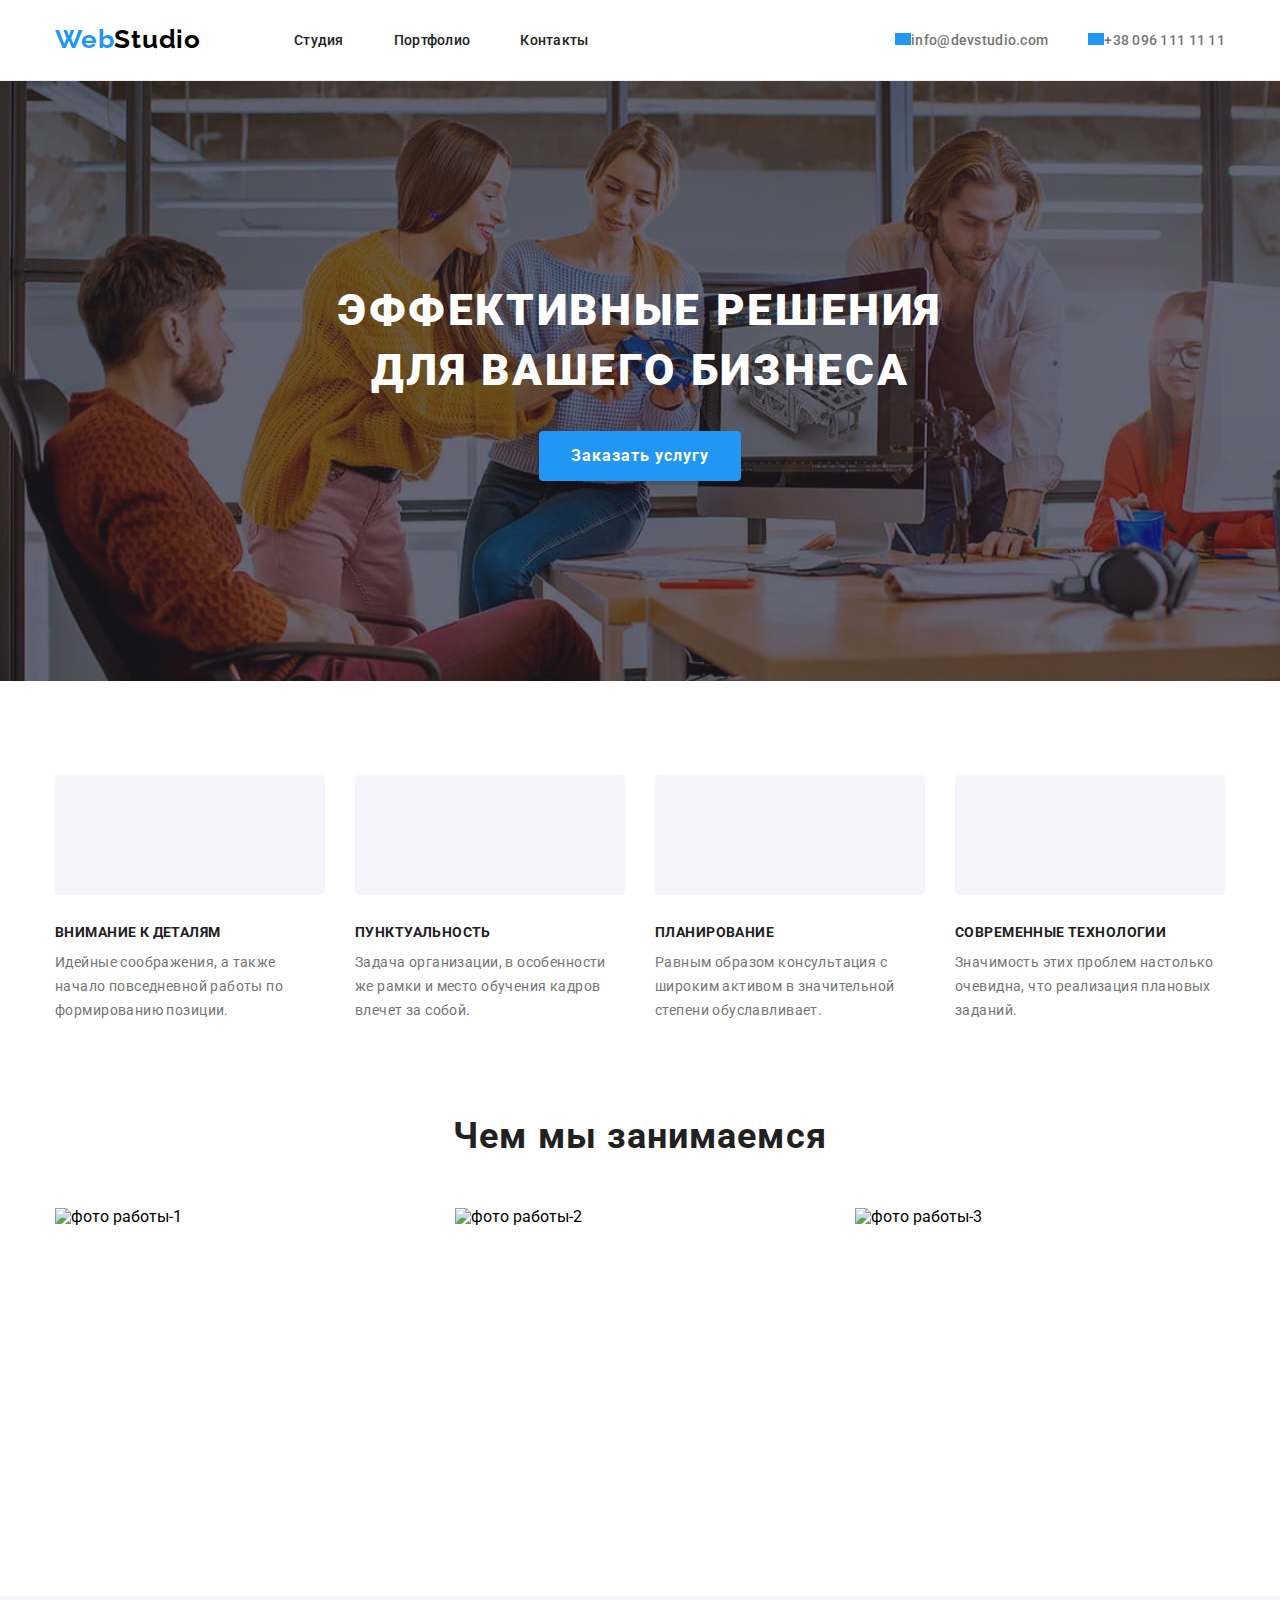
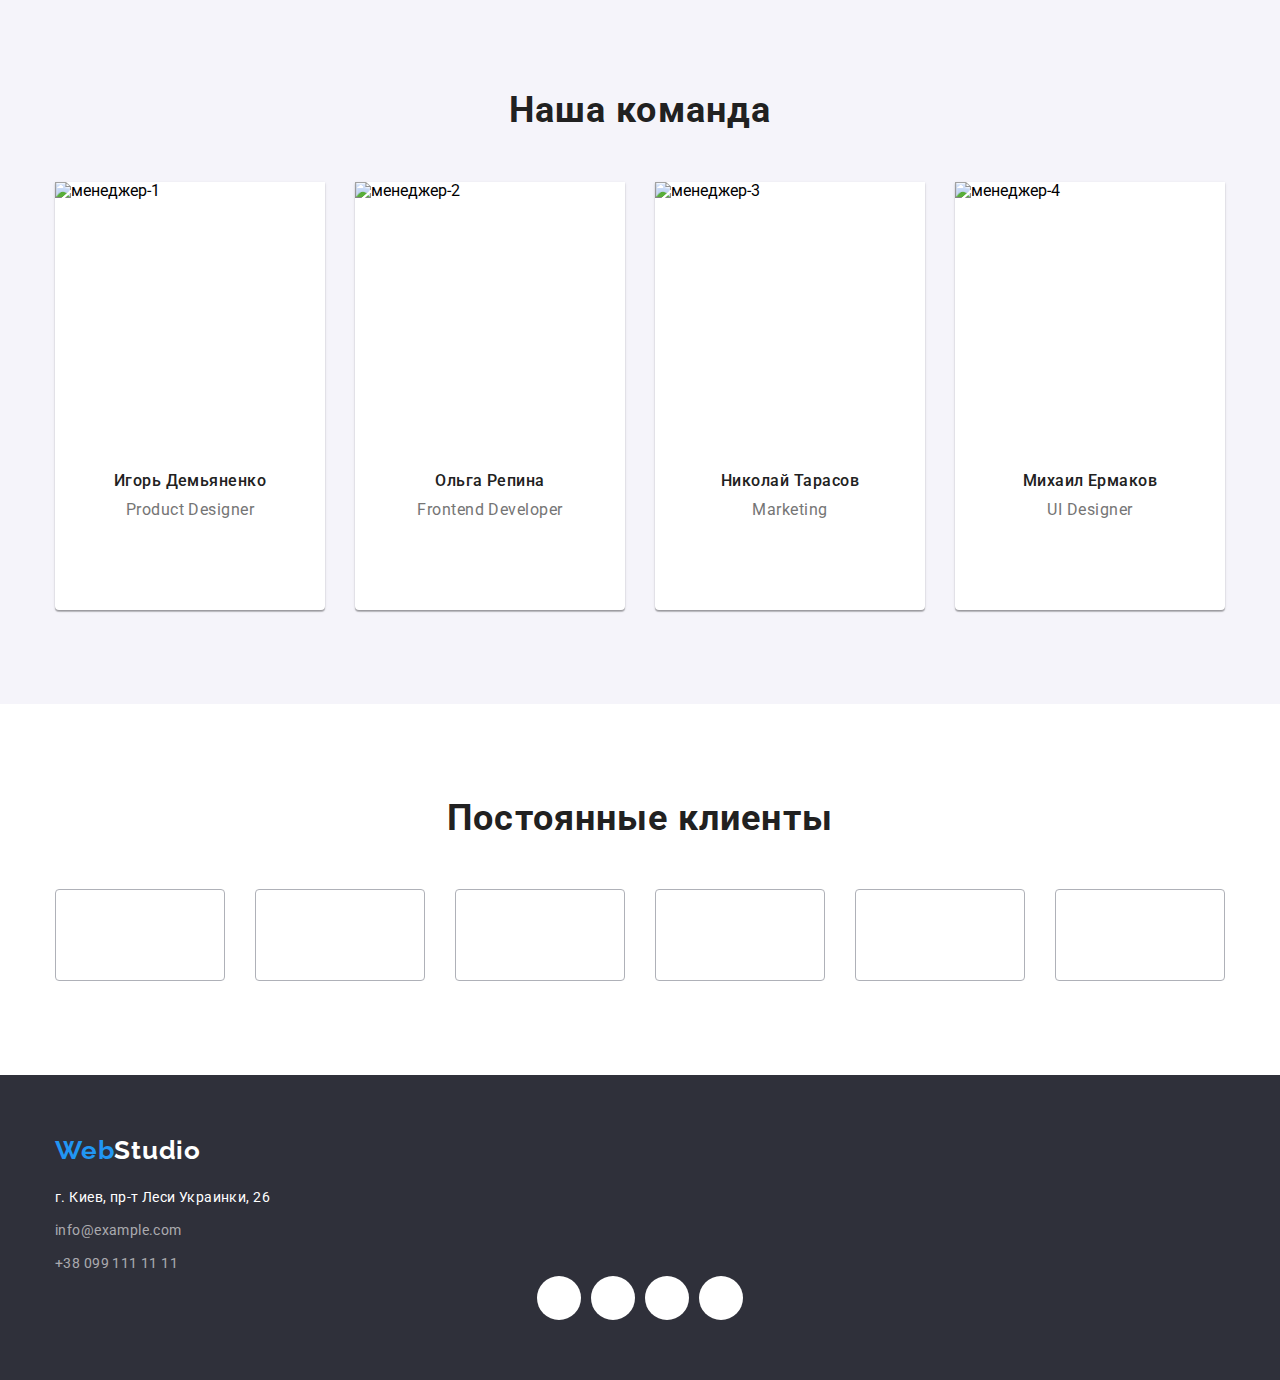
==== index.html @ b609914a "8" ====
<!DOCTYPE html>
<html lang="ru">
<head>
    <meta charset="UTF-8">
    <meta http-equiv="X-UA-Compatible" content="IE=edge">
    <meta name="viewport" content="width=device-width, initial-scale=1.0">
    <title>'WebStudio'</title>
    <link rel="preconnect" href="https://fonts.googleapis.com">
    <link rel="preconnect" href="https://fonts.gstatic.com" crossorigin>
    <link href="https://fonts.googleapis.com/css2?family=Raleway:wght@700&family=Roboto:wght@400;500;700;900&display=swap"
        rel="stylesheet">
    <link rel="stylesheet" href="https://cdn.jsdelivr.net/npm/modern-normalize@1.1.0/modern-normalize.min.css">
    <link rel="stylesheet" href="./css/styles.css">
</head>
<body>

    <header class="page-header ">
        <!-- верхняя строка навигации -->
       <div class="container page-header-container">
            <a class="link-logo link" href="index.html" lang="en">Web<span class="logo-part-theme-light">Studio</span>
            </a>

            <nav class="site-nav">
                <ul class="menu list">
                    <li class="menu-item">
                        <a class="menu-link link" href="index.html">Студия</a>
                    </li>
                    <li class="menu-item">
                        <a class="menu-link link" href="portfolio.html">Портфолио</a>
                    </li>
                    <li class="menu-item">
                        <a class="menu-link link" href="#kontakt">Контакты</a>
                    </li>

                </ul>
            </nav>

            <ul class="mail-tel list">
                <li class="mail-item">
                    
                    <a class="mail-link link" href="mailto:info@devstudio.com">
                        <svg class="mail-list_icon" width="16" height="12">
                            <use href="./image/vector/header/mail.svg">

                            </use>
                        </svg>info@devstudio.com
                    </a>
                </li>
                <li class="tel-item">
                    <a class="tel-link link" href="tel:+380961111111">
                        <svg class="mail-list_icon" width="16" height="12">
                            <use href="./image/vector/header/tel.svg">
                        
                            </use>
                        </svg>+38 096 111 11 11

                    </a>
                </li>
            </ul>
       </div> 
           
    </header>

    <main class="main-sections">
      <!--      Секции          -->
     <section class="section1"> 
        <div class="hat container">
            <h1 class="section1-text"> Эффективные решения для вашего бизнеса</h1>
            <button class="section1-button" type="button">Заказать услугу</button>
        </div>
     </section>

     <section class="section2">
            <div class="detailes container">
                <h2 class="section2-text" hidden>Особенности</h2>
                <ul class="section2-list list">
                    <li class="section2-item item">
                        <a href="#" class="section2-list-item-link">
                            <svg class="section2-list_icon" width="70" height="70">
                              <use href="./image/vector/detailes/detailes.svg#icon-antenna">
                              </use>
                            </svg>
                        </a>
                        <h3 class="section2-h3">Внимание к деталям</h3>
                        <p class="section2-p">Идейные соображения, а также начало повседневной работы по формированию позиции.</p>
                    </li>
                    <li class="section2-item item">
                        <a href="#" class="section2-list-item-link">
                            <svg class="section2-list_icon" width="70" height="70">
                                <use href="./image/vector/detailes/detailes.svg#icon-clock">
                                </use>
                            </svg>
                        </a>
                        <h3 class="section2-h3">Пунктуальность</h3>
                        <p class="section2-p">Задача организации, в особенности же рамки и место обучения кадров влечет за собой.</p>
                    </li>
                    <li class="section2-item item">
                        <a href="#" class="section2-list-item-link">
                            <svg class="section2-list_icon" width="70" height="70">
                                <use href="./image/vector/detailes/detailes.svg#icon-diagram">
                                </use>
                            </svg>
                        </a>
                        <h3 class="section2-h3">Планирование</h3>
                        <p class="section2-p">Равным образом консультация с широким активом в значительной степени обуславливает.</p>
                    </li>
                    <li class="section2-item item">
                        <a href="#" class="section2-list-item-link">
                            <svg class="section2-list_icon" width="70" height="70">
                                <use href="./image/vector/detailes/detailes.svg#icon-astronaut">
                                </use>
                            </svg>
                        </a>
                        <h3 class="section2-h3">Современные технологии</h3>
                        <p class="section2-p">Значимость этих проблем настолько очевидна, что реализация плановых заданий.</p>
                    </li>
                </ul>
            </div> 
     </section>

     <section class="section3">
        <div class="aktions container">
            <h2 class="section3-text">Чем мы занимаемся</h2>
            <ul class="section3-list list">
                <li class="section3-item item">
                    <img src="./image/what_we_do/example-1.jpg" alt="фото работы-1"
                     width="370" height="294" />
                </li>
                <li class="section3-item item">
                    <img src="./image/what_we_do/example-2.jpg" alt="фото работы-2"
                     width="370" height="294" />
                </li>
                <li class="section3-item item">
                    <img src="./image/what_we_do/example-3.jpg" alt="фото работы-3"
                    width="370" height="294" />
                </li>
            </ul>
        </div>
     </section>

     <section class="section4">
        <div class="command container">
            <h2 class="section4-text">Наша команда</h2>
            <ul class="section4-list list">
                <li class="section4-item item">
                    <img src="./image/our_comand/manager-1.jpg" alt="менеджер-1" width="270" height="260" />
                   <div class="command-box">
                        <h3 class="section4-naime">Игорь Демьяненко</h3>
                        <p class="section4-p" lang="en">Product Designer</p>
                        <div class="social">
                            <ul class="social-list list">
                                <li class="social-item item">
                                    <a href="#" class="social-list-item-link">
                                        <svg class="social-list_icon" width="20" height="20">
                                            <use href="./image/vector/social_links/symbol-defs.svg#icon-instagram">
                                            </use>
                                        </svg>  
                                     </a>
                                </li>
                                <li class="social-item item">
                                    <a href="#" class="social-list-item-link">
                                        <svg class="social-list_icon" width="20" height="20">
                                            <use href="./image/vector/social_links/symbol-defs.svg#icon-twitter">
                                            </use>
                                        </svg>
                                    </a>
                                </li>
                                <li class="social-item item">
                                    <a href="#" class="social-list-item-link">
                                        <svg class="social-list_icon" width="20" height="20">
                                            <use href="./image/vector/social_links/symbol-defs.svg#icon-facebook">
                                            </use>
                                        </svg>
                                    </a>
                                </li>
                                <li class="social-item item">
                                    <a href="#" class="social-list-item-link">
                                        <svg class="social-list_icon" width="20" height="20">
                                            <use href="./image/vector/social_links/symbol-defs.svg#icon-linkedin">
                                            </use>
                                        </svg> 
                                    </a>
                                </li>
                            </ul>
                        </div>
                   </div> 
                </li>
                <li class="section4-item item">
                    <img src="./image/our_comand/manager-2.jpg" alt="менеджер-2" width="270" height="260" />
                    <div class="command-box">
                        <h3 class="section4-naime">Ольга Репина</h3>
                        <p class="section4-p" lang="en">Frontend Developer</p>
                        <div class="social">
                            <ul class="social-list list">
                                <li class="social-item item">
                                    <a href="#" class="social-list-item-link">
                                        <svg class="social-list_icon" width="20" height="20">
                                            <use href="./image/vector/social_links/symbol-defs.svg#icon-instagram">
                                            </use>
                                        </svg>
                                    </a>
                                </li>
                                <li class="social-item item">
                                    <a href="#" class="social-list-item-link">
                                        <svg class="social-list_icon" width="20" height="20">
                                            <use href="./image/vector/social_links/symbol-defs.svg#icon-twitter">
                                            </use>
                                        </svg>
                                    </a>
                                </li>
                                <li class="social-item item">
                                    <a href="#" class="social-list-item-link">
                                        <svg class="social-list_icon" width="20" height="20">
                                            <use href="./image/vector/social_links/symbol-defs.svg#icon-facebook">
                                            </use>
                                        </svg>
                                    </a>
                                </li>
                                <li class="social-item item">
                                    <a href="#" class="social-list-item-link">
                                        <svg class="social-list_icon" width="20" height="20">
                                            <use href="./image/vector/social_links/symbol-defs.svg#icon-linkedin">
                                            </use>
                                        </svg>
                                    </a>
                                </li>
                            </ul>
                        </div>
                    </div>
                </li>
                <li class="section4-item item">
                    <img src="./image/our_comand/manager-3.jpg" alt="менеджер-3" width="270" height="260" />
                    <div class="command-box">
                        <h3 class="section4-naime">Николай Тарасов</h3>
                        <p class="section4-p" lang="en">Marketing</p>
                        <div class="social">
                            <ul class="social-list list">
                                <li class="social-item item">
                                    <a href="#" class="social-list-item-link">
                                        <svg class="social-list_icon" width="20" height="20">
                                            <use href="./image/vector/social_links/symbol-defs.svg#icon-instagram">
                                            </use>
                                        </svg>
                                    </a>
                                </li>
                                <li class="social-item item">
                                    <a href="#" class="social-list-item-link">
                                        <svg class="social-list_icon" width="20" height="20">
                                            <use href="./image/vector/social_links/symbol-defs.svg#icon-twitter">
                                            </use>
                                        </svg>
                                    </a>
                                </li>
                                <li class="social-item item">
                                    <a href="#" class="social-list-item-link">
                                        <svg class="social-list_icon" width="20" height="20">
                                            <use href="./image/vector/social_links/symbol-defs.svg#icon-facebook">
                                            </use>
                                        </svg>
                                    </a>
                                </li>
                                <li class="social-item item">
                                    <a href="#" class="social-list-item-link">
                                        <svg class="social-list_icon" width="20" height="20">
                                            <use href="./image/vector/social_links/symbol-defs.svg#icon-linkedin">
                                            </use>
                                        </svg>
                                    </a>
                                </li>
                            </ul>
                        </div>
                    </div>
                </li>
                <li class="section4-item item">
                    <img src="./image/our_comand/manager-4.jpg" alt="менеджер-4" width="270" height="260" />
                    <div class="command-box">
                        <h3 class="section4-naime">Михаил Ермаков</h3>
                        <p class="section4-p" lang="en">UI Designer</p>
                        <div class="social">
                            <ul class="social-list list">
                                <li class="social-item item">
                                    <a href="#" class="social-list-item-link">
                                        <svg class="social-list_icon" width="20" height="20">
                                            <use href="./image/vector/social_links/symbol-defs.svg#icon-instagram">
                                            </use>
                                        </svg>
                                    </a>
                                </li>
                                <li class="social-item item">
                                    <a href="#" class="social-list-item-link">
                                        <svg class="social-list_icon" width="20" height="20">
                                            <use href="./image/vector/social_links/symbol-defs.svg#icon-twitter">
                                            </use>
                                        </svg>
                                    </a>
                                </li>
                                <li class="social-item item">
                                    <a href="#" class="social-list-item-link">
                                        <svg class="social-list_icon" width="20" height="20">
                                            <use href="./image/vector/social_links/symbol-defs.svg#icon-facebook">
                                            </use>
                                        </svg>
                                    </a>
                                </li>
                                <li class="social-item item">
                                    <a href="#" class="social-list-item-link">
                                        <svg class="social-list_icon" width="20" height="20">
                                            <use href="./image/vector/social_links/symbol-defs.svg#icon-linkedin">
                                            </use>
                                        </svg>
                                    </a>
                                </li>
                            </ul>
                        </div>
                    </div>
                </li>
            </ul>
        </div>     
     </section> 
     
    <section class="section5">
        <div class="detailes container">
            <h2 class="section5-text">Постоянные клиенты</h2>
            <ul class="section5-list list">
                <li class="section5-item item">
                    <a href="#" class="section5-list-item-link">
                        <svg class="section5-list_icon" width="106" height="60">
                           <use href="./image/vector/clients/clientsico.svg#icon-1">
                        
                          </use>
                         </svg> 
                    </a>
                </li>
                <li class="section5-item item">
                    <a href="#" class="section5-list-item-link">
                        <svg class="section5-list_icon" width="106" height="60">
                            <use href="./image/vector/clients/clientsico.svg#icon-2">
                
                            </use>
                        </svg>
                    </a>
                </li>
                <li class="section5-item item">
                    <a href="#" class="section5-list-item-link">
                        <svg class="section5-list_icon" width="106" height="60">
                            <use href="./image/vector/clients/clientsico.svg#icon-3">
                
                            </use>
                        </svg>
                    </a>
                </li>
                <li class="section5-item item">
                    <a href="#" class="section5-list-item-link">
                        <svg class="section5-list_icon" width="106" height="60">
                            <use href="./image/vector/clients/clientsico.svg#icon-4">
                
                            </use>
                        </svg>
                    </a>
                </li>
                <li class="section5-item item">
                    <a href="#" class="section5-list-item-link">
                        <svg class="section5-list_icon" width="106" height="60">
                            <use href="./image/vector/clients/clientsico.svg#icon-5">
                
                            </use>
                        </svg>
                    </a>
                </li>
                <li class="section5-item item">
                    <a href="#" class="section5-list-item-link">
                        <svg class="section5-list_icon" width="106" height="60">
                            <use href="./image/vector/clients/clientsico.svg#icon-6">
                
                            </use>
                        </svg>
                    </a>
                </li>
            </ul>
        </div>
    </section>

    </main>
    
    <footer class="futer-section">
        <!-- contacts  -->
        <div class="contacts container">
            <a class="link-logo link" href="index.html" 
            lang="en">Web<span class="logo-part-theme-dark">Studio</span>
            </a>
            <address class="adres">
                <ul class="adres-list list">
                    <li class="adres-item item">
                        <a class="adres-link link" href="https://goo.gl/maps/ByAWiEw1iEHWPzxS7" target="_blank"
                            rel="noopener noreferrer">г. Киев, пр-т Леси Украинки, 26
                        </a>
                    </li>
                    <li class="adres-item item">
                        <a class="adres-mail link" href="mailto:info@example.com">info@example.com</a>
                    </li>
                    <li class="adres-item item">
                        <a class="adres-tel link" href="tel:+380991111111">+38 099 111 11 11</a>
                    </li>
                </ul>

            </address>
            <div class="social-futer">
                <h3> </h3>
                <ul class="social-list list">
                    <li class="social-item item">
                        <a href="#" class="social-list-item-link">
                            <svg class="social-list_icon" width="20" height="20">
                                <use href="./image/vector/social_links/symbol-defs.svg#icon-instagram">
                                </use>
                            </svg>
                        </a>
                    </li>
                    <li class="social-item item">
                        <a href="#" class="social-list-item-link">
                            <svg class="social-list_icon" width="20" height="20">
                                <use href="./image/vector/social_links/symbol-defs.svg#icon-twitter">
                                </use>
                            </svg>
                        </a>
                    </li>
                    <li class="social-item item">
                        <a href="#" class="social-list-item-link">
                            <svg class="social-list_icon" width="20" height="20">
                                <use href="./image/vector/social_links/symbol-defs.svg#icon-facebook">
                                </use>
                            </svg>
                        </a>
                    </li>
                    <li class="social-item item">
                        <a href="#" class="social-list-item-link">
                            <svg class="social-list_icon" width="20" height="20">
                                <use href="./image/vector/social_links/symbol-defs.svg#icon-linkedin">
                                </use>
                            </svg>
                        </a>
                    </li>
                </ul>
            </div>
        </div>          
    </footer>

</body>
</html>
---- css/styles.css ----
/* sbros stilej */
:root {
    --primary-font: 'Roboto', sans-serif;
    --secondary-font: 'Raleway', sans-serif;
    --primary-text-color-theme-dark: #ffffff;
    --primary-text-color-theme-light: #212121;
    --primary-text-title-color-theme-light: #757575;
    --secondary-text-color-theme-dark: #ffffff;
    --secondary-text-color-theme-light: #000000;
    --accent-color: #2196F3;
}
h1,
h2,
h3,
h4,
p {
    margin-top: 0;
    margin-bottom: 0;
}

ul,
ol {
    margin-top: 0;
    margin-bottom: 0;
    padding-left: 0;
}

img {
    display: block;
}

button {
    cursor: pointer;
    border: 0px;
}
.list { 
    list-style: none;
}
.link {
    text-decoration: none;
}
/* stili shriftov */
body {
    font-family: var(--primary-font);
    
}
.container{
    width: 1200px;
    margin-left: auto;
    margin-right: auto;
    padding-left: 15px;
    padding-right: 15px; 

}
.page-header-container,
.menu,
.mail-tel,
/* .hat, */
/* .detailes, */
/* .aktions, */
/* .command, */
.section2-list,
.section3-list,
.section4-list,
.section5-list,
.button-list,
.uslugi-list
{
    display: flex;
    align-items: center;
}

.mail-tel{
    margin-left: auto;
}
.menu-item:not(:last-child){
    margin-right: 50px;
}
.mail-item:not(:last-child){
    margin-right: 40px;
}
.section2-item:not(:last-child), 
.section3-item:not(:last-child),
.section4-item:not(:last-child),
.section5-item:not(:last-child)
 {
    margin-right: 30px;
}
.section2-item{
    width: 270px; 
   
}
.section4-item{
    background: #FFFFFF;
    box-shadow: 0px 1px 3px rgba(0, 0, 0, 0.12),
     0px 1px 1px rgba(0, 0, 0, 0.14),
      0px 2px 1px rgba(0, 0, 0, 0.2);
    border-radius: 0px 0px 4px 4px;
}
.page-header{
   
    border-bottom: 1px solid #ECECEC;
    background:#FFFFFF;
}
.section1{
    padding-top: 200px;
    padding-bottom: 200px;
    background: #2F303A;
    background-image: linear-gradient(rgba(47, 48, 58, 0.4),
     rgba(47, 48, 58, 0.4)), url("/image/section1/bak.jpg");
    background-repeat: no-repeat;
    background-size: cover;

}

.section2, .section4,
 .section5 {
    padding-top: 94px;
    padding-bottom: 94px;
}
.section3{
    padding-bottom: 94px;
}

.section4{
    
    background-color: #F5F4FA;
}
/* .contacts {
   
} */
.futer-section{
    background-color: #2F303A;
    padding-top: 60px;
    padding-bottom: 60px;
}

/* components */

.link-logo {
    font-family: var(--secondary-font);
    font-weight: 700;
    font-size: 26px;
    line-height: 1.19;
         
    letter-spacing: 0.03em;   
     color: var(--accent-color);
    margin-right: 93px;
    margin-top: 24px;
    margin-bottom: 25px; 
}
.logo-part-theme-dark {
    font-family: var(--secondary-font);
    font-weight: 700;
     font-size: 26px;
    line-height: 1.19;
    
    letter-spacing: 0.03em; 
    color: var(--secondary-text-color-theme-dark);
}
.logo-part-theme-light {
    font-family: var(--secondary-font);
    font-weight: 700;
    font-size: 26px;
    line-height: 1.19;
    
    letter-spacing: 0.03em;
    color: var(--secondary-text-color-theme-light);
}
.menu-link {
    
    font-weight: 500;
    font-size: 14px;
    line-height: 1.14;
    letter-spacing: 0.02em;
    
    color: var(--primary-text-color-theme-light);
}
.menu-link:hover,
.menu-link:focus,
.mail-link:hover,
.mail-link:focus,
.tel-link:hover,
.tel-link:focus,
.adres-link:hover,
.adres-link:focus,
.adres-mail:hover,
.adres-tel:hover,
.adres-mail:focus,
.adres-tel:focus {
    color: var(--accent-color);
}
.mail-link, .tel-link {
    
    font-weight: 500;
    font-size: 14px;
    line-height: 1.14;
    letter-spacing: 0.02em;
    
    color: var(--primary-text-title-color-theme-light);
}

.section1-text {
    
    width: 696px;
    
    margin-left: auto;
    margin-right: auto;
    font-weight: 900;
    font-size: 44px;
    line-height: 1.36;
    
    text-align: center;
    letter-spacing: 0.06em;
    text-transform: uppercase;
    color: var(--primary-text-color-theme-dark);
       
}
.section1-button {
    padding-top: 10px;
    padding-bottom: 10px;
    padding-left: 32px;
    padding-right: 32px;
    margin-top: 30px;
    margin-left: auto;
    margin-right: auto;
    
    font-weight: 700;
    font-size: 16px;
    line-height: 1.88;
       
    display: flex; 
    align-items: center;
    text-align: center;
    letter-spacing: 0.06em;
    box-shadow: 0px 4px 4px rgba(0, 0, 0, 0.15);
    border-radius: 4px;
    background-color: #2196F3;
    color: var(--primary-text-color-theme-dark);
}
.section1-button:hover,
.section1-button:focus {
    background-color:#188CE8;
    color: var(--primary-text-color-theme-dark);
} 


.section2-h3 {
    font-weight: 700;
    font-size: 14px;
    line-height: 1.14;
    letter-spacing: 0.03em;
    text-transform: uppercase;
    padding-top: 30px;
     color: var(--primary-text-color-theme-light);
}
.section2-p {
    padding-top: 10px;
    font-weight: 400;
    font-size: 14px;
    line-height: 1.71;

    letter-spacing: 0.03em;

    color: var(--primary-text-title-color-theme-light);
}

.section3-text,
 .section4-text, 
 .section5-text {
    margin-bottom: 50px;      
    font-weight: 700;
    font-size: 36px;
    line-height: 1.16;
    text-align: center;
    letter-spacing: 0.03em;
    
     color: var(--primary-text-color-theme-light);
}
.section4-naime {
    /* margin-top: 30px; */
    margin-bottom: 10px;
    font-weight: 500;
    font-size: 16px;
    line-height: 1.18;

    text-align: center;
    letter-spacing: 0.03em;

     color: var(--primary-text-color-theme-light);
}
.section4-p {
    margin-bottom: 16px;
    font-weight: 400;
    font-size: 16px;
    line-height: 1.18;

    text-align: center;
    letter-spacing: 0.03em;

    color: var(--primary-text-title-color-theme-light);
}
 .command-box{
    padding-top: 30px;
    padding-bottom: 30px;
 }
.adres-link {
   
    font-style: normal;
    font-weight: 400;
    font-size: 14px;
    line-height: 1.71;
    
    letter-spacing: 0.03em;
    
    color: var(--primary-text-color-theme-dark);
}
.adres-list{
    margin-top: 20px;
}
.adres-mail, .adres-tel {

    font-style: normal;
    font-weight: 400;
    font-size: 14px;
    line-height: 1.71;

    letter-spacing: 0.03em;

    color: rgba(255, 255, 255, 0.6);
}
.adres-item:not(:last-child){
    margin-bottom: 9px;
}

/* portfolio */

.portfolio-uslugi{
    background-color: #FFFFFF;
    padding-top: 94px;
    padding-bottom: 94px;
}

.portfolio-button {
    font-weight: 500;
    font-size: 16px;
    line-height: 1.62;

    text-align: center;
    letter-spacing: 0.03em;
    border-radius: 4px;   
    
    background: #F5F4FA;
    color: var(--primary-text-color-theme-light);
}

.portfolio-button:focus,
.portfolio-button:hover {
    color: var(--primary-text-color-theme-dark);
      background: #2196F3
}
.button-list{
justify-content: center;
margin-bottom: 50px;
}
/* .button-item{   
} */
.button-item:not(:last-child){
    padding-right: 8px;
}
.uslugi-box{
    border-left: 1px solid #EEEEEE;
    border-right: 1px solid #EEEEEE;
    border-bottom: 1px solid #EEEEEE;
    padding-top: 20px;
    padding-bottom: 20px;
    padding-left: 24px;
    padding-right: 24px;
}
.uslugi-list{
    flex-wrap: wrap;
    flex-basis: calc((100%-2*30px)/3);
    gap: 30px;
}
.uslugi-naime {
    font-weight: 700;
    font-size: 18px;
    line-height: 2.0;
    
    letter-spacing: 0.06em;
    
     color: var(--primary-text-color-theme-light);
}
.uslugi-p {
    font-weight: 400;
    font-size: 16px;
    line-height: 1.88;
    
    letter-spacing: 0.03em;
    
    color: var(--primary-text-title-color-theme-light);
}

/* svg */

.social-list{
    display: flex;
    justify-content: space-between;
    width: 206px;
    margin: 0 auto;
}
.social-list-item-link{
    display: flex;
    justify-content: center;
    align-items: center;

    width: 44px;
    height: 44px;
    border-radius: 50%;
    background-color: #ffffff
}
.section2-list-item-link{
    display: flex;
    justify-content: center;
    align-items: center;

    /* width: 170px; */
    height: 120px;
    border-radius: 4px;
    background-color: #F5F4FA
}
.section5-list-item-link{
    display: flex;
    justify-content: center;
    align-items: center;
    
    width: 170px;
    height: 92px;
    border: 1px solid #AFB1B8;
    border-radius: 4px;
    background-color: #ffffff
}
.mail-list_icon{
    background-color: #2196F3;
    fill: #FFFFFF
}
.social-list_icon,
 .section5-list_icon{
    fill: #afb1b8;
}
.social-list-item-link:hover,
.social-list-item-link:focus{
background-color: #2196F3;
}
.social-list-item-link:hover .social-list_icon,
.social-list-item-link:focus .social-list_icon {
    fill: #ffffff;

}
.section5-list-item-link:hover,
.section5-list-item-link:focus {
   
    border: 1px solid #2196F3;
    border-radius: 4px;
}
.section5-list-item-link:hover .section5-list_icon,
.section5-list-item-link:focus .section5-list_icon {
    fill: #2196F3;

}
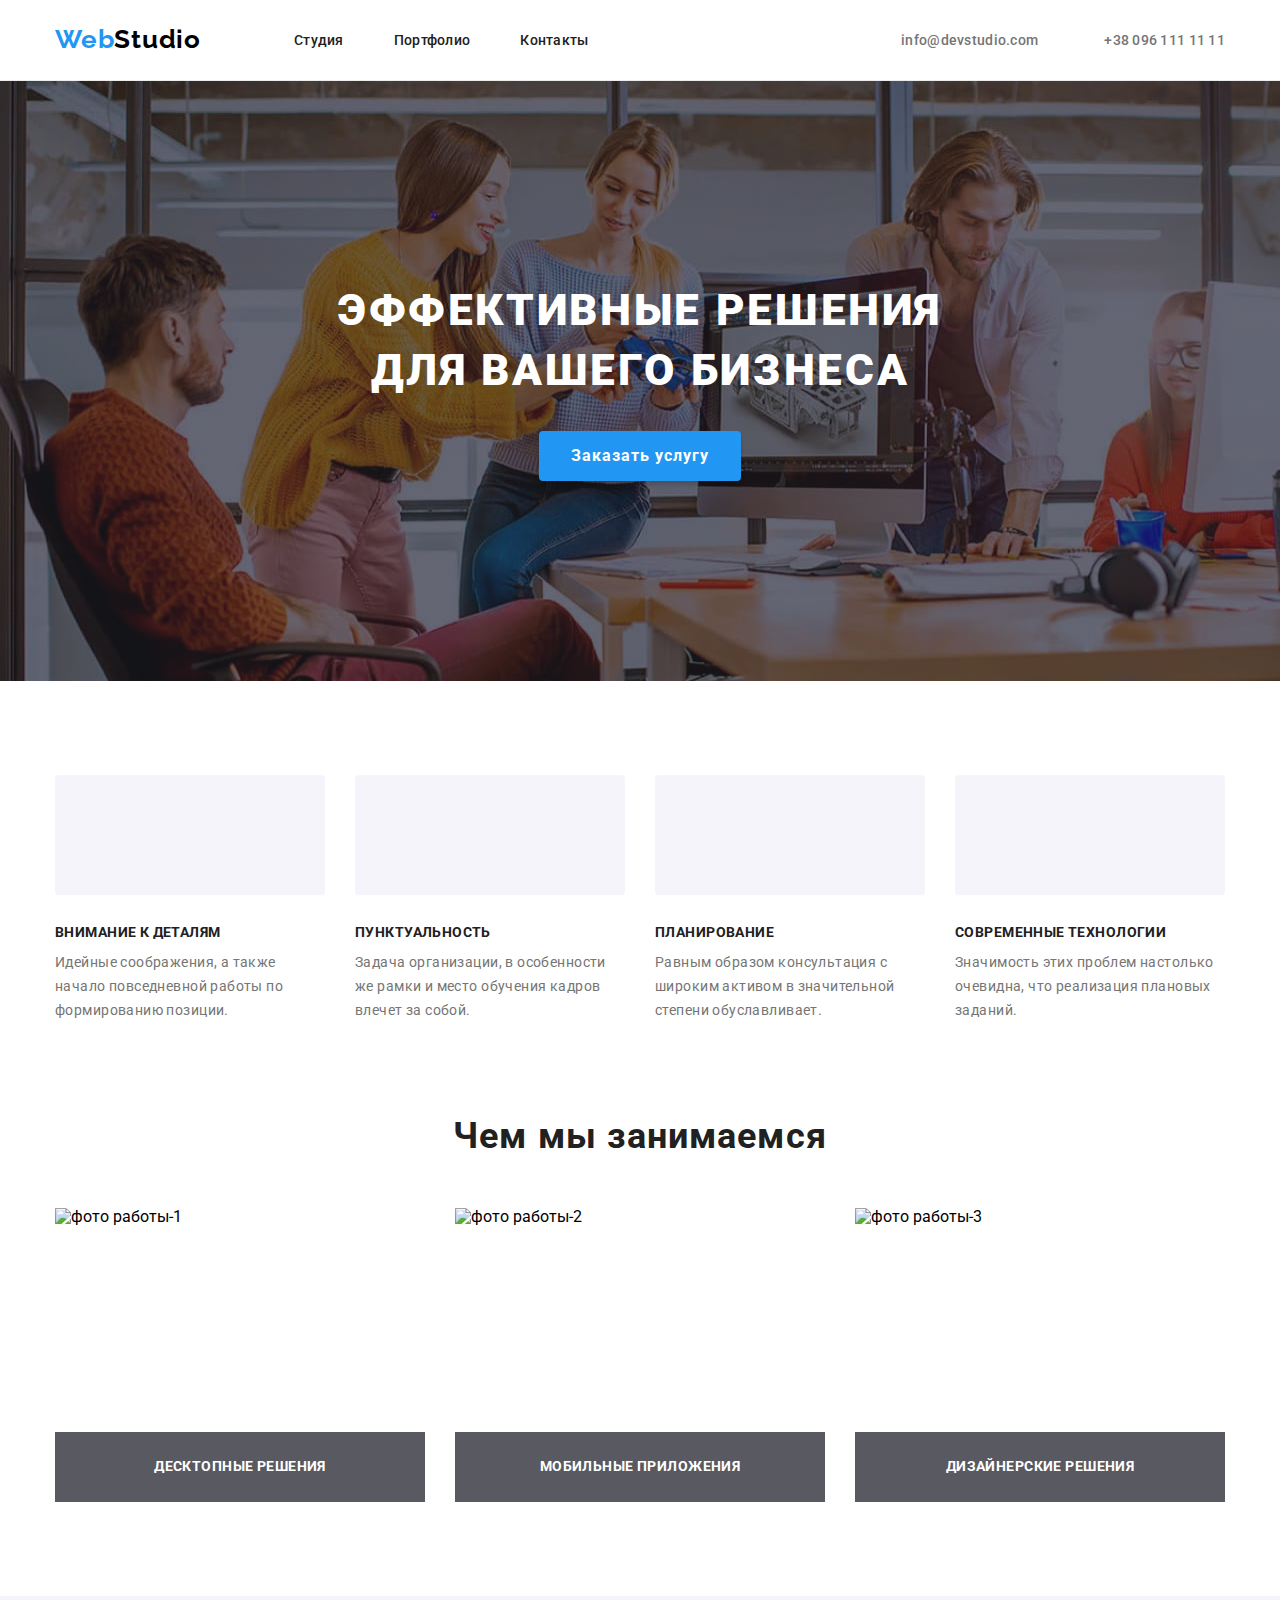
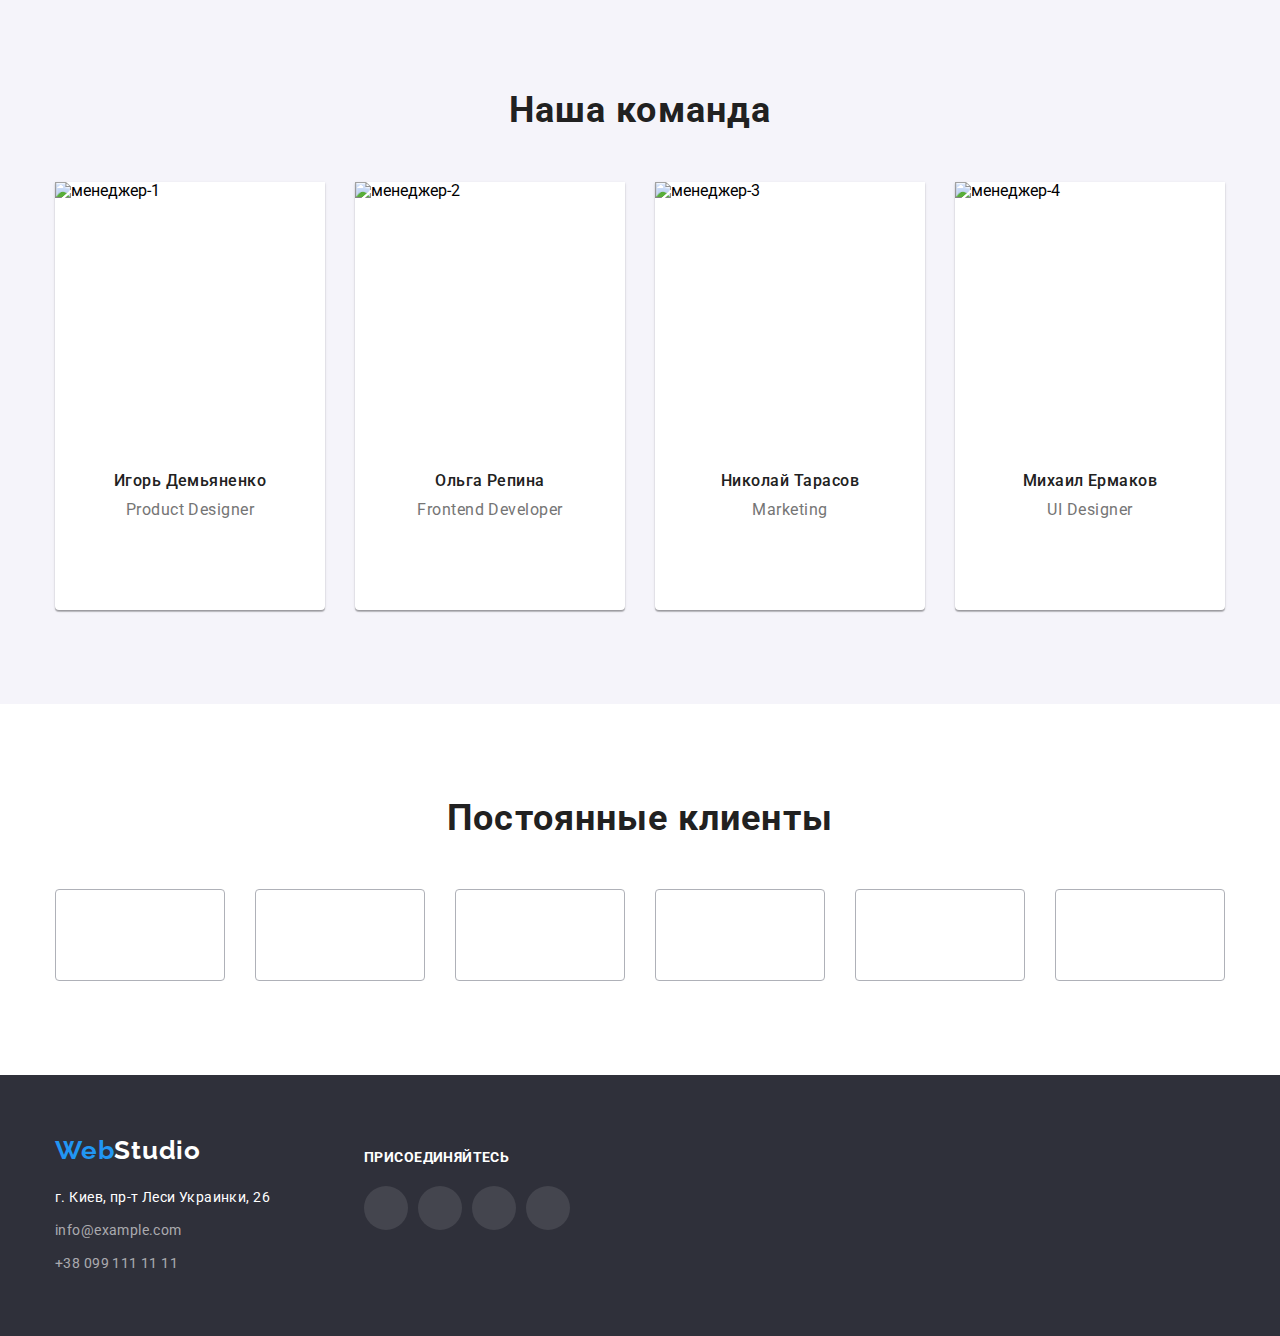
==== commit bce6e5c7: "111" ====
--- a/index.html
+++ b/index.html
@@ -40,7 +40,7 @@
                     
                     <a class="mail-link link" href="mailto:info@devstudio.com">
                         <svg class="mail-list_icon" width="16" height="12">
-                            <use href="./image/vector/header/mail.svg">
+                            <use href="./image/vector/header/header_icons.svg#icon-mail">
 
                             </use>
                         </svg>info@devstudio.com
@@ -48,8 +48,8 @@
                 </li>
                 <li class="tel-item">
                     <a class="tel-link link" href="tel:+380961111111">
-                        <svg class="mail-list_icon" width="16" height="12">
-                            <use href="./image/vector/header/tel.svg">
+                        <svg class="tel-list_icon" width="16" height="12">
+                            <use href="./image/vector/header/header_icons.svg#icon-tel">
                         
                             </use>
                         </svg>+38 096 111 11 11
@@ -125,14 +125,23 @@
                 <li class="section3-item item">
                     <img src="./image/what_we_do/example-1.jpg" alt="фото работы-1"
                      width="370" height="294" />
+                     <div class="section3-item-text">
+                        <p>десктопные решения</p>
+                     </div>
                 </li>
                 <li class="section3-item item">
                     <img src="./image/what_we_do/example-2.jpg" alt="фото работы-2"
                      width="370" height="294" />
+                     <div class="section3-item-text">
+                        <p>мобильные приложения</p>
+                     </div>
                 </li>
                 <li class="section3-item item">
                     <img src="./image/what_we_do/example-3.jpg" alt="фото работы-3"
                     width="370" height="294" />
+                    <div class="section3-item-text">
+                        <p>дизайнерские решения</p>
+                    </div>
                 </li>
             </ul>
         </div>
@@ -385,55 +394,56 @@
     <footer class="futer-section">
         <!-- contacts  -->
         <div class="contacts container">
-            <a class="link-logo link" href="index.html" 
-            lang="en">Web<span class="logo-part-theme-dark">Studio</span>
-            </a>
-            <address class="adres">
-                <ul class="adres-list list">
-                    <li class="adres-item item">
-                        <a class="adres-link link" href="https://goo.gl/maps/ByAWiEw1iEHWPzxS7" target="_blank"
-                            rel="noopener noreferrer">г. Киев, пр-т Леси Украинки, 26
-                        </a>
-                    </li>
-                    <li class="adres-item item">
-                        <a class="adres-mail link" href="mailto:info@example.com">info@example.com</a>
-                    </li>
-                    <li class="adres-item item">
-                        <a class="adres-tel link" href="tel:+380991111111">+38 099 111 11 11</a>
-                    </li>
-                </ul>
-
-            </address>
             <div class="social-futer">
-                <h3> </h3>
+                <a class="link-logo link" href="index.html" lang="en">Web<span class="logo-part-theme-dark">Studio</span>
+                </a>
+                <address class="adres">
+                    <ul class="adres-list list">
+                        <li class="adres-item item">
+                            <a class="adres-link link" href="https://goo.gl/maps/ByAWiEw1iEHWPzxS7" target="_blank"
+                                rel="noopener noreferrer">г. Киев, пр-т Леси Украинки, 26
+                            </a>
+                        </li>
+                        <li class="adres-item item">
+                            <a class="adres-mail link" href="mailto:info@example.com">info@example.com</a>
+                        </li>
+                        <li class="adres-item item">
+                            <a class="adres-tel link" href="tel:+380991111111">+38 099 111 11 11</a>
+                        </li>
+                    </ul>
+
+                </address>
+            </div>
+            <div class="social-futer">
+                <h3 class="social-futer-h3">Присоединяйтесь</h3>
                 <ul class="social-list list">
                     <li class="social-item item">
-                        <a href="#" class="social-list-item-link">
-                            <svg class="social-list_icon" width="20" height="20">
+                        <a href="#" class="social-futer-list-item-link">
+                            <svg class="social-futer-list_icon" width="20" height="20">
                                 <use href="./image/vector/social_links/symbol-defs.svg#icon-instagram">
                                 </use>
                             </svg>
                         </a>
                     </li>
                     <li class="social-item item">
-                        <a href="#" class="social-list-item-link">
-                            <svg class="social-list_icon" width="20" height="20">
+                        <a href="#" class="social-futer-list-item-link">
+                            <svg class="social-futer-list_icon" width="20" height="20">
                                 <use href="./image/vector/social_links/symbol-defs.svg#icon-twitter">
                                 </use>
                             </svg>
                         </a>
                     </li>
                     <li class="social-item item">
-                        <a href="#" class="social-list-item-link">
-                            <svg class="social-list_icon" width="20" height="20">
+                        <a href="#" class="social-futer-list-item-link">
+                            <svg class="social-futer-list_icon" width="20" height="20">
                                 <use href="./image/vector/social_links/symbol-defs.svg#icon-facebook">
                                 </use>
                             </svg>
                         </a>
                     </li>
                     <li class="social-item item">
-                        <a href="#" class="social-list-item-link">
-                            <svg class="social-list_icon" width="20" height="20">
+                        <a href="#" class="social-futer-list-item-link">
+                            <svg class="social-futer-list_icon" width="20" height="20">
                                 <use href="./image/vector/social_links/symbol-defs.svg#icon-linkedin">
                                 </use>
                             </svg>
--- a/css/styles.css
+++ b/css/styles.css
@@ -82,13 +82,16 @@
 .section2-item:not(:last-child), 
 .section3-item:not(:last-child),
 .section4-item:not(:last-child),
-.section5-item:not(:last-child)
- {
+.section5-item:not(:last-child) {
+ 
     margin-right: 30px;
 }
 .section2-item{
     width: 270px; 
    
+}
+.section3-item{
+    position: relative;
 }
 .section4-item{
     background: #FFFFFF;
@@ -107,7 +110,7 @@
     padding-bottom: 200px;
     background: #2F303A;
     background-image: linear-gradient(rgba(47, 48, 58, 0.4),
-     rgba(47, 48, 58, 0.4)), url("/image/section1/bak.jpg");
+     rgba(47, 48, 58, 0.4)), url("../image/section1/bak.jpg");
     background-repeat: no-repeat;
     background-size: cover;
 
@@ -126,9 +129,7 @@
     
     background-color: #F5F4FA;
 }
-/* .contacts {
-   
-} */
+
 .futer-section{
     background-color: #2F303A;
     padding-top: 60px;
@@ -200,6 +201,14 @@
     color: var(--primary-text-title-color-theme-light);
 }
 
+.mail-link:hover .mail-list_icon,
+.mail-link:focus .mail-list_icon,
+.tel-link:hover .tel-list_icon,
+.tel-link:focus .tel-list_icon{
+    fill: #2196F3;
+}
+
+
 .section1-text {
     
     width: 696px;
@@ -277,6 +286,23 @@
     
      color: var(--primary-text-color-theme-light);
 }
+.section3-item-text{
+    width: 370px;
+    height: 70px;
+    position: absolute;
+    bottom: 0;
+    left: 0;
+    font-weight: 700;
+    font-size: 14px;
+    line-height: 1.14;
+    letter-spacing: 0.03em;
+    text-transform: uppercase;
+    text-align: center;
+    padding-top: 27px;
+    color: var(--primary-text-color-theme-dark);
+    background: rgba(47, 48, 58, 0.8);
+
+}
 .section4-naime {
     /* margin-top: 30px; */
     margin-bottom: 10px;
@@ -304,6 +330,13 @@
     padding-top: 30px;
     padding-bottom: 30px;
  }
+
+ .contacts {
+     display: flex;
+     justify-content: left;
+     /* align-items: center; */
+ }
+
 .adres-link {
    
     font-style: normal;
@@ -332,6 +365,20 @@
 .adres-item:not(:last-child){
     margin-bottom: 9px;
 }
+.social-futer-h3{
+    font-weight: 700;
+    font-size: 14px;
+    line-height: 1.14;
+    letter-spacing: 0.03em;
+    text-transform: uppercase;
+    padding-top: 15px;
+    padding-bottom: 20px;
+    color: var(--primary-text-color-theme-dark);
+}
+.social-futer:not(:last-child) {
+
+    margin-right: 70px;
+}
 
 /* portfolio */
 
@@ -345,11 +392,13 @@
     font-weight: 500;
     font-size: 16px;
     line-height: 1.62;
-
     text-align: center;
     letter-spacing: 0.03em;
     border-radius: 4px;   
-    
+    padding-top: 6px;
+    padding-bottom: 6px;
+    padding-left: 22px;
+    padding-right: 22px;
     background: #F5F4FA;
     color: var(--primary-text-color-theme-light);
 }
@@ -357,7 +406,10 @@
 .portfolio-button:focus,
 .portfolio-button:hover {
     color: var(--primary-text-color-theme-dark);
-      background: #2196F3
+    background: #2196F3;
+    box-shadow: 0px 3px 1px rgba(0, 0, 0, 0.1), 
+    0px 1px 2px rgba(0, 0, 0, 0.08), 
+    0px 2px 2px rgba(0, 0, 0, 0.12);
 }
 .button-list{
 justify-content: center;
@@ -377,6 +429,12 @@
     padding-left: 24px;
     padding-right: 24px;
 }
+.uslugi-box-bg:hover,
+.uslugi-box-bg:focus {
+box-shadow: 0px 1px 1px rgba(0, 0, 0, 0.12),
+ 0px 4px 4px rgba(0, 0, 0, 0.06), 
+ 1px 4px 6px rgba(0, 0, 0, 0.16);
+}
 .uslugi-list{
     flex-wrap: wrap;
     flex-basis: calc((100%-2*30px)/3);
@@ -419,6 +477,20 @@
     border-radius: 50%;
     background-color: #ffffff
 }
+.social-futer-list-item-link{
+    display: flex;
+    justify-content: center;
+    align-items: center;
+
+    width: 44px;
+    height: 44px;
+    border-radius: 50%;
+    background-color: rgba(255, 255, 255, 0.1);
+}
+.social-futer-list_icon{
+    fill: #ffffff;
+}
+
 .section2-list-item-link{
     display: flex;
     justify-content: center;
@@ -440,14 +512,17 @@
     border-radius: 4px;
     background-color: #ffffff
 }
-.mail-list_icon{
-    background-color: #2196F3;
-    fill: #FFFFFF
+.mail-list_icon, 
+.tel-list_icon{
+    fill: #757575;
+    margin-right: 10px;
 }
 .social-list_icon,
  .section5-list_icon{
     fill: #afb1b8;
 }
+.social-futer-list-item-link:hover,
+.social-futer-list-item-link:focus,
 .social-list-item-link:hover,
 .social-list-item-link:focus{
 background-color: #2196F3;
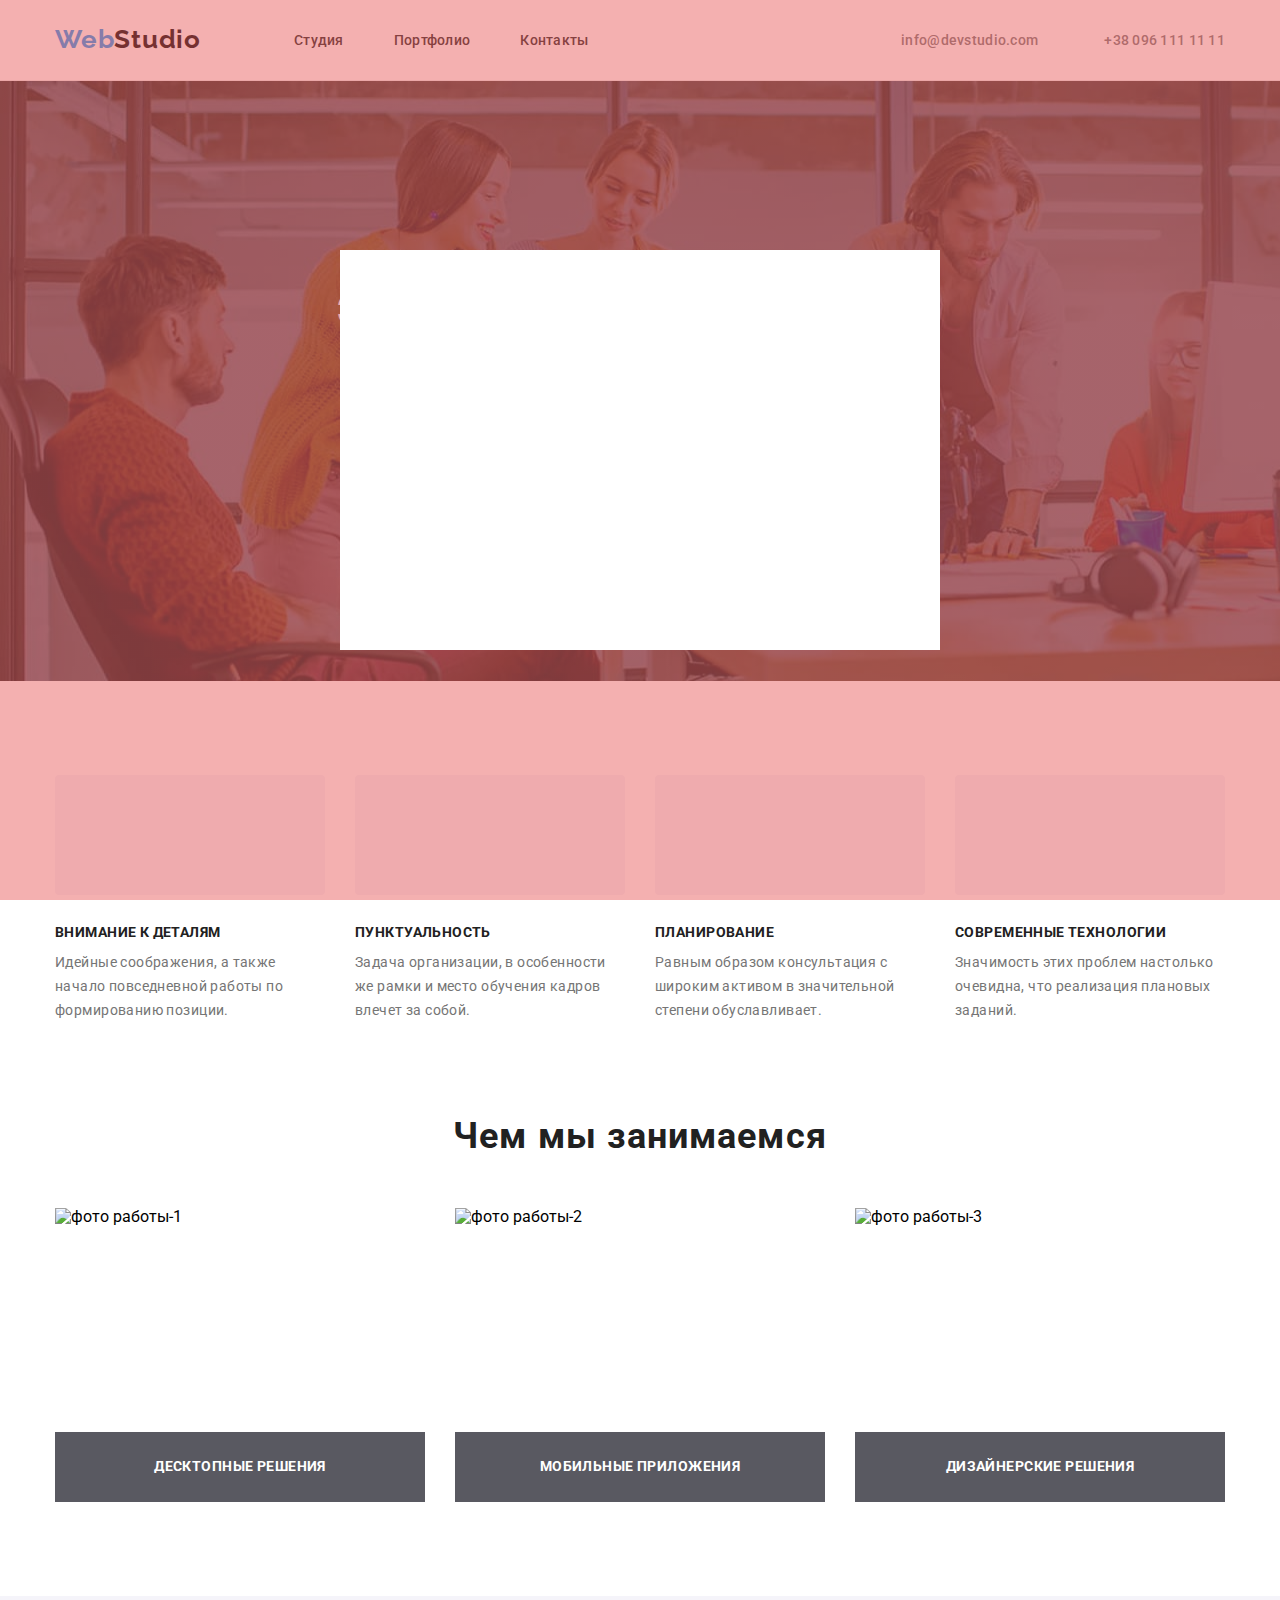
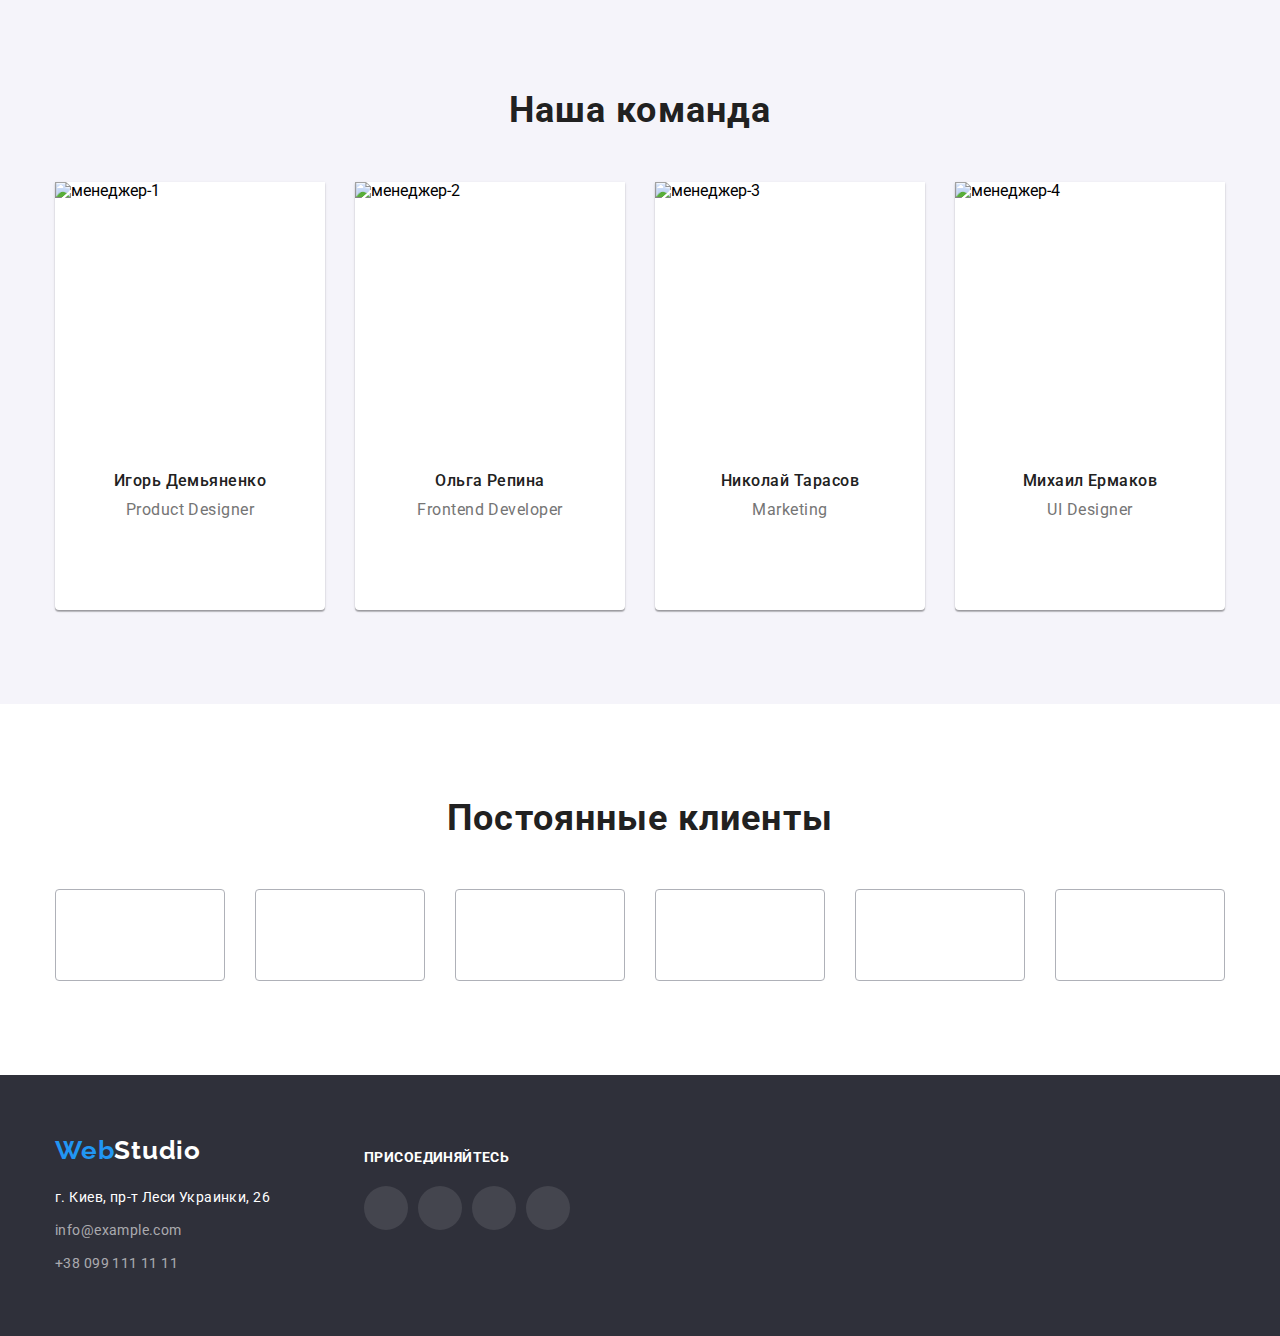
==== commit 4aa7fb83: "222" ====
--- a/index.html
+++ b/index.html
@@ -454,5 +454,12 @@
         </div>          
     </footer>
 
+<div class="backdrop">
+    <div class="modal">
+        
+    </div>
+</div>
+
+
 </body>
 </html>
--- a/css/styles.css
+++ b/css/styles.css
@@ -544,3 +544,23 @@
 
 }
 
+/* modal window */
+
+.backdrop{
+    position: fixed;
+    top: 0;
+    left: 0;
+    width: 100%;
+    height: 100%;
+    background-color: rgba(234, 98, 98, 0.5);
+}
+.modal{
+    height: 400px;
+    width: 600px;
+    background-color: #FFFFFF;
+    position: absolute;
+    top: 50%;
+    left: 50%;
+    transform: translate(-50%,-50%);
+    
+}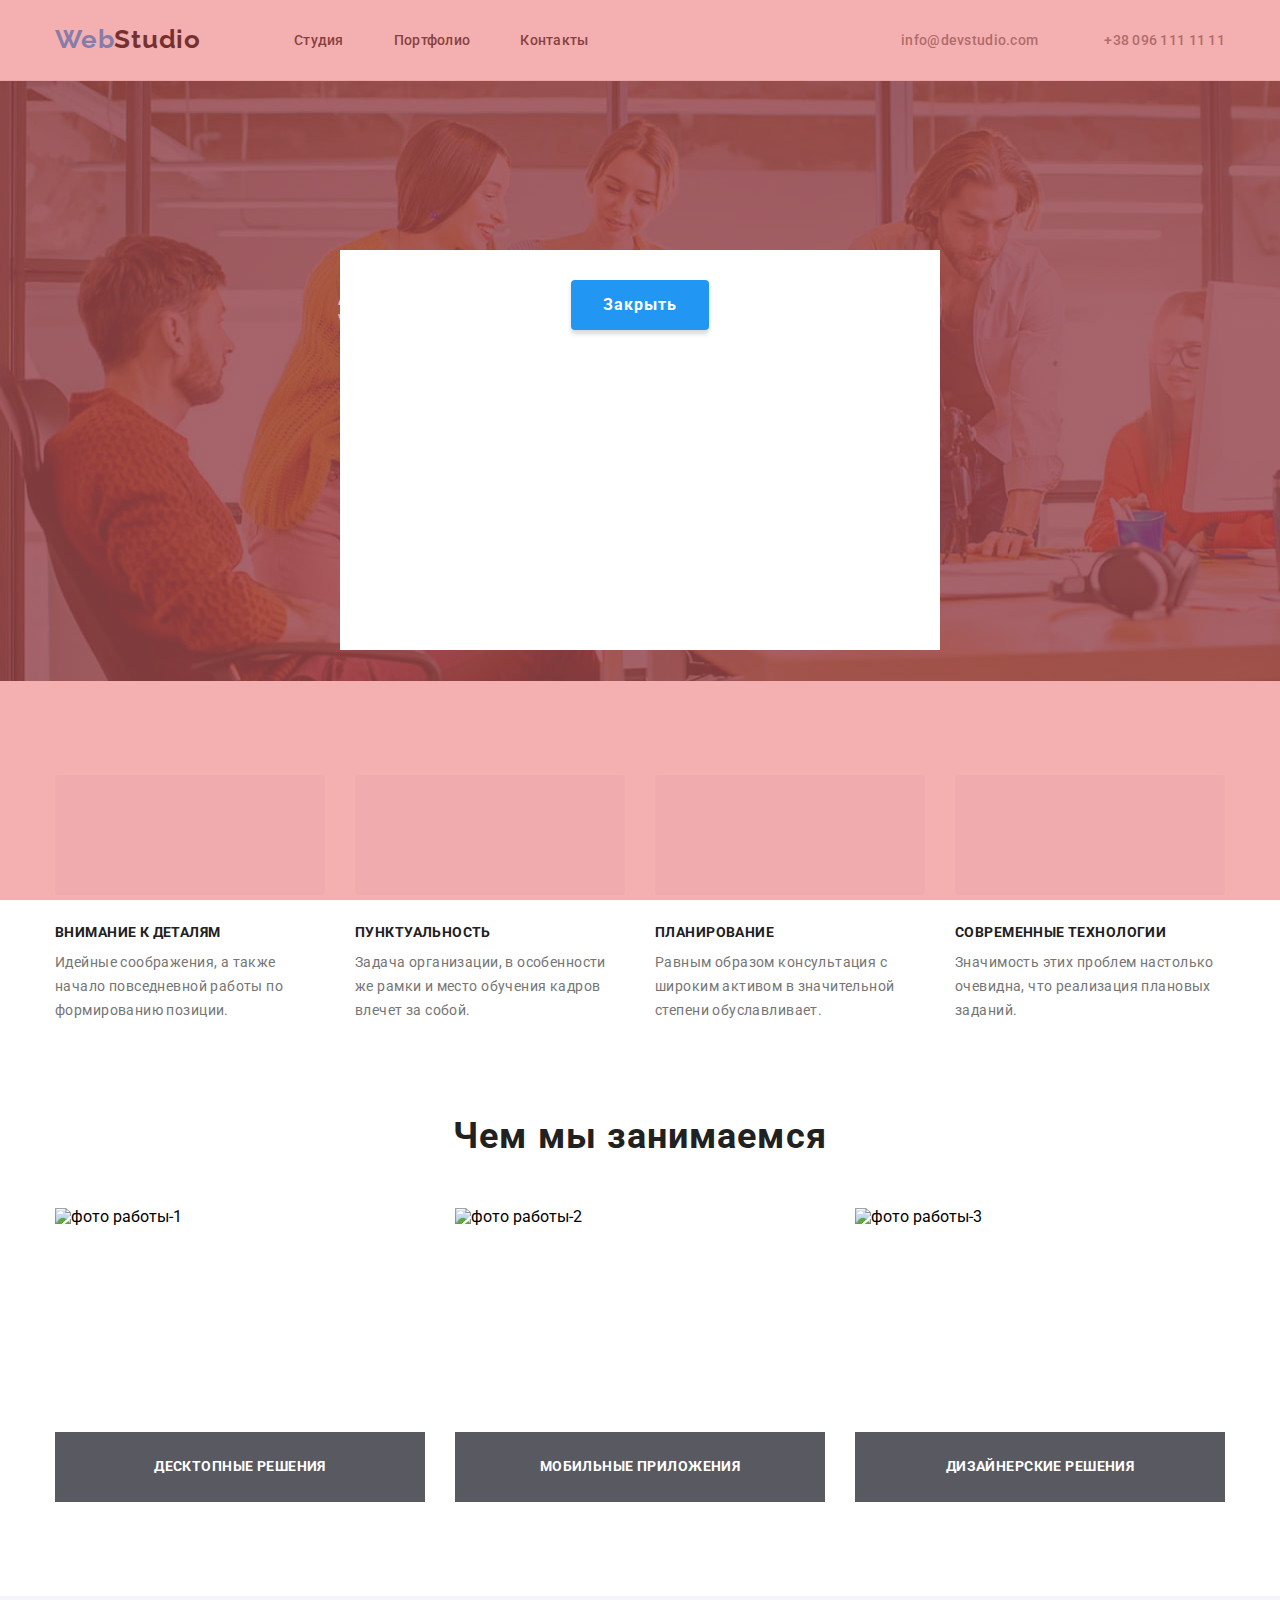
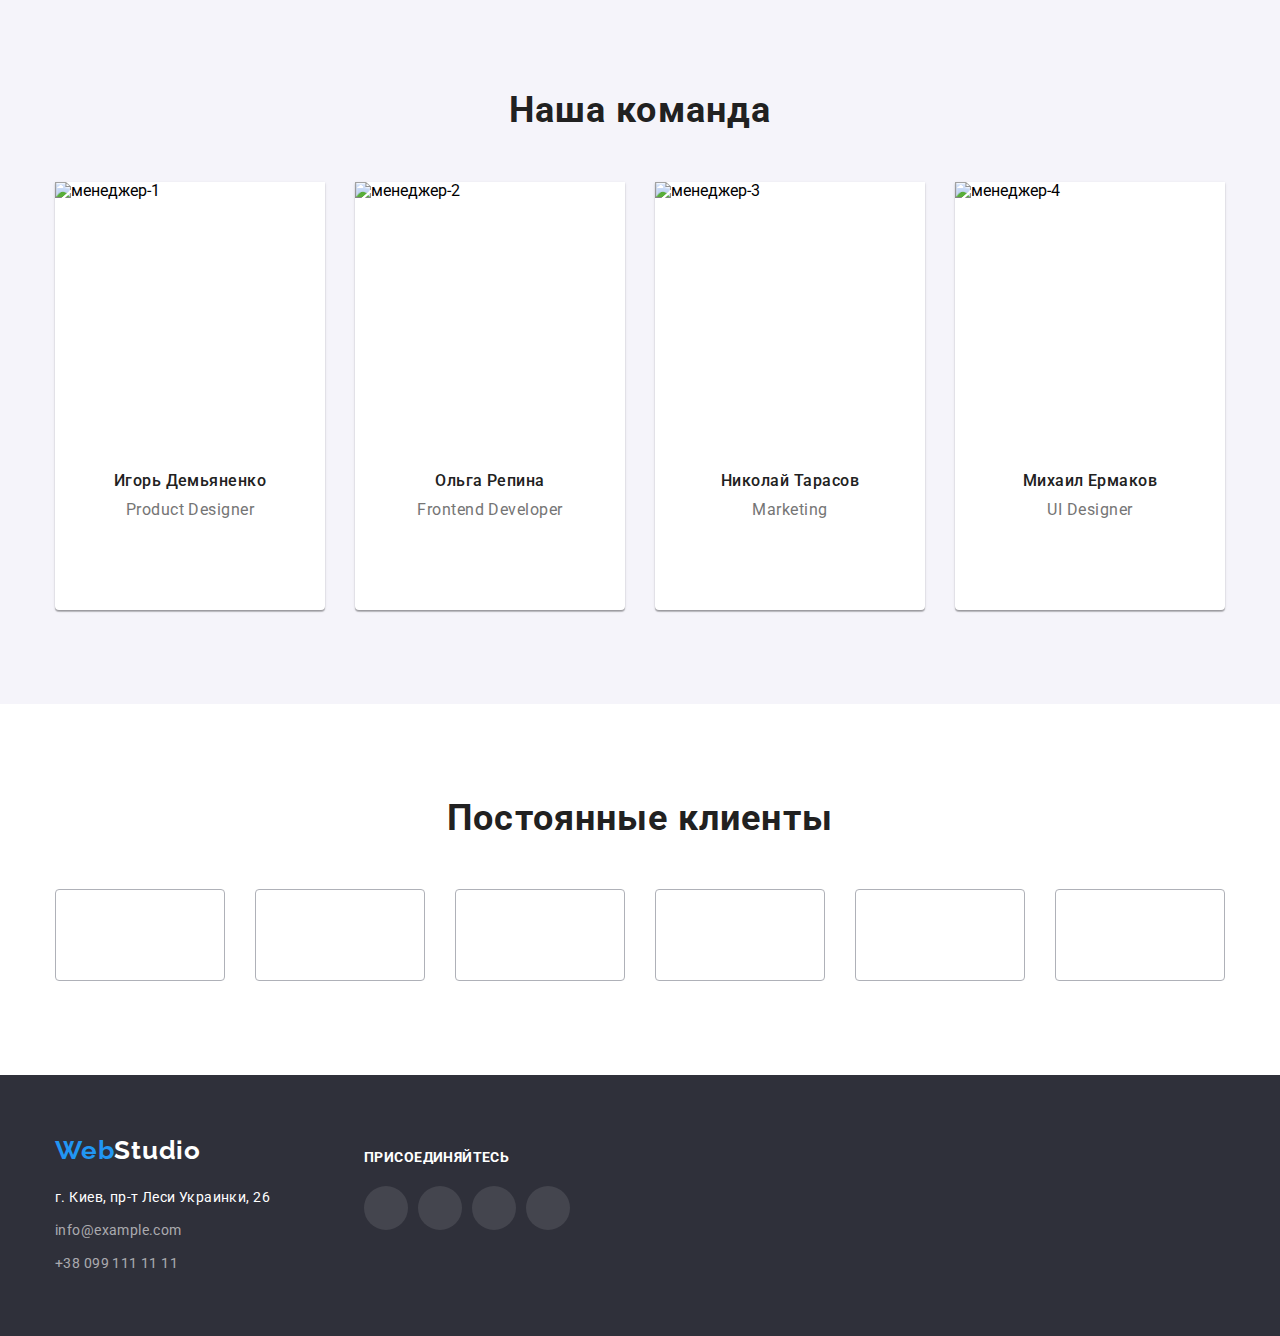
==== commit b1dcb004: "333" ====
--- a/index.html
+++ b/index.html
@@ -66,7 +66,7 @@
      <section class="section1"> 
         <div class="hat container">
             <h1 class="section1-text"> Эффективные решения для вашего бизнеса</h1>
-            <button class="section1-button" type="button">Заказать услугу</button>
+            <button data-open-modal class="section1-button" type="button">Заказать услугу</button>
         </div>
      </section>
 
@@ -454,12 +454,29 @@
         </div>          
     </footer>
 
-<div class="backdrop">
-    <div class="modal">
-        
+    <div class="backdrop" data-backdrop>
+        <div class="modal">
+            <button data-close-modal class="section1-button" type="button">Закрыть</button>
+        </div>
     </div>
-</div>
-
+    <script>
+        const refs = {
+            openModalBtn: document.querySelector("[data-open-modal]"),
+            closeModalBtn: document.querySelector("[data-close-modal]"),
+            backdrop: document.querySelector("[data-backdrop"),
+        };
+        refs.openModalBtn.addEventListener("click", toggleModal);
+        refs.closeModalBtn.addEventListener("click", toggleModal);
+        refs.backdrop.addEventListener("click", logBackdropClick);
+
+        function toggleModal() {
+            refs.backdrop.classList.toggle("is-hidden");
+        }
+        function logBackdropClick() {
+            console.log("Eto click v beckdrop");
+        }
+
+    </script>
 
 </body>
 </html>
--- a/css/styles.css
+++ b/css/styles.css
@@ -554,13 +554,19 @@
     height: 100%;
     background-color: rgba(234, 98, 98, 0.5);
 }
+.backdrop.is-hidden {
+    opacity: 0;
+    pointer-events: none;
+    
+}
 .modal{
-    height: 400px;
-    width: 600px;
-    background-color: #FFFFFF;
     position: absolute;
     top: 50%;
     left: 50%;
     transform: translate(-50%,-50%);
-    
+
+    background-color: #FFFFFF;
+
+    height: 400px;
+    width: 600px;
 }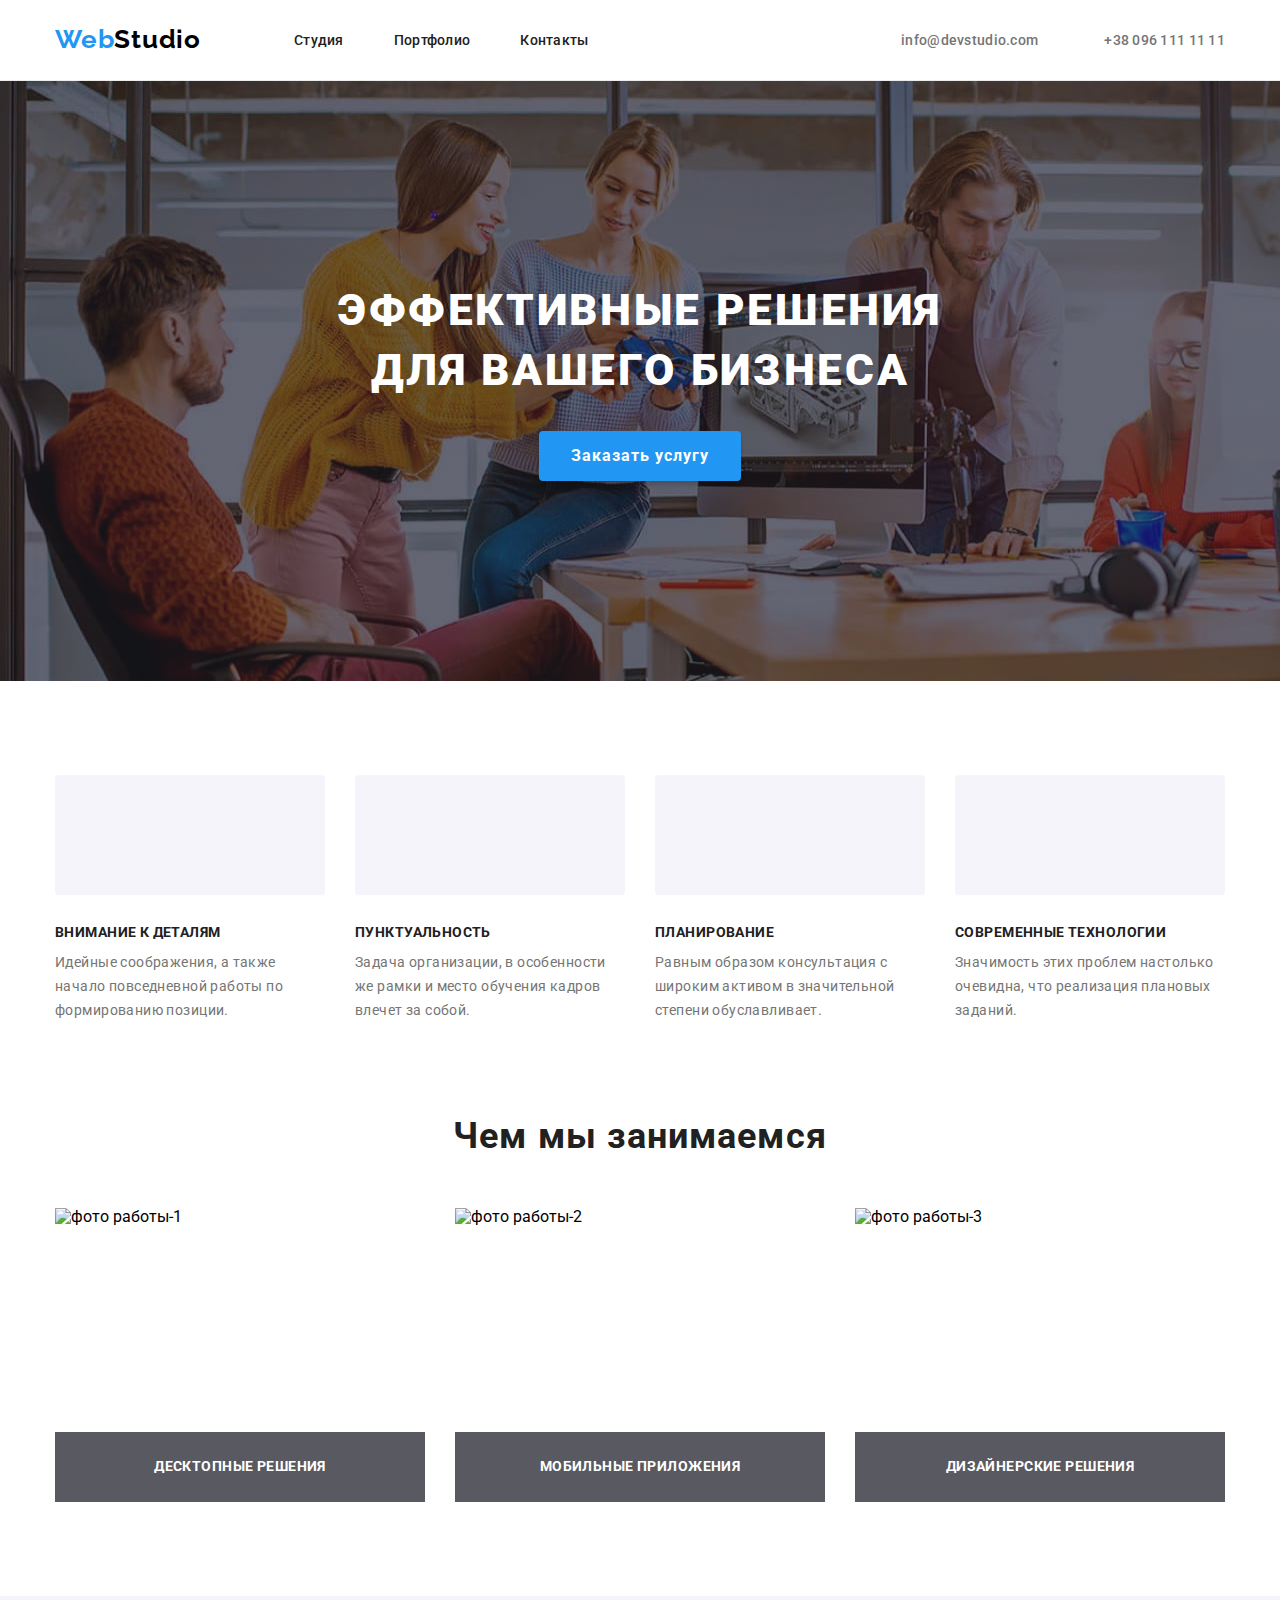
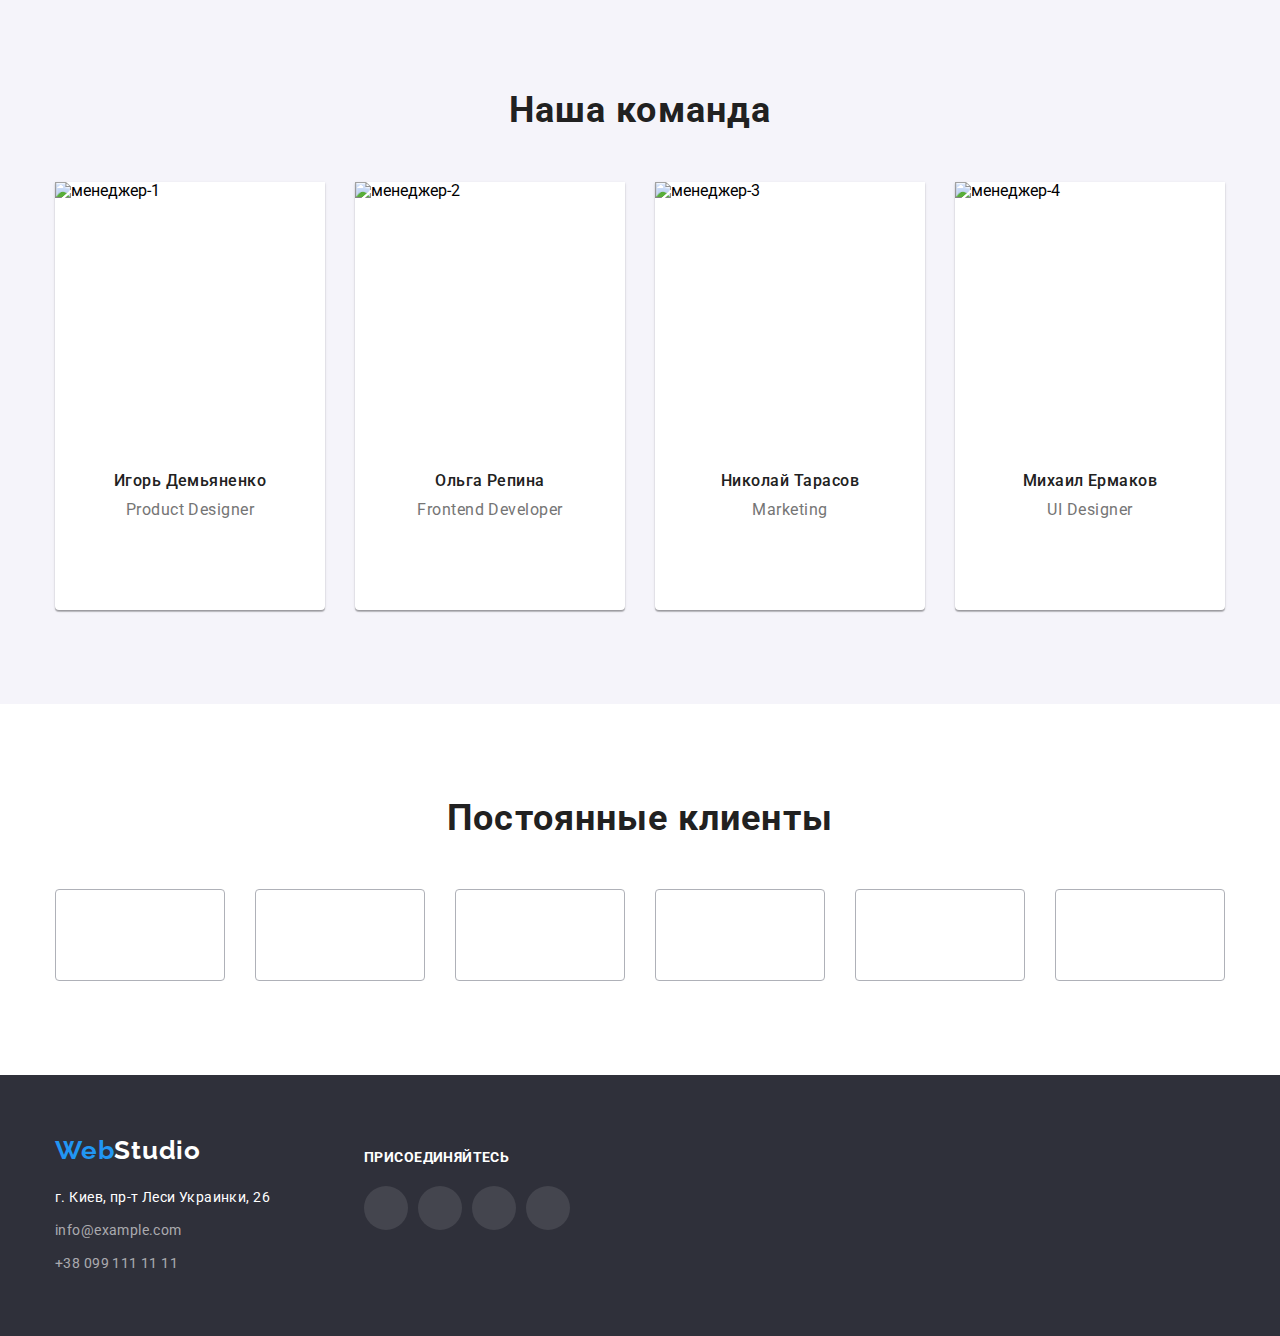
==== commit b4dbdd32: "33333" ====
--- a/index.html
+++ b/index.html
@@ -454,7 +454,7 @@
         </div>          
     </footer>
 
-    <div class="backdrop" data-backdrop>
+    <div class="backdrop is-hidden" data-backdrop>
         <div class="modal">
             <button data-close-modal class="section1-button" type="button">Закрыть</button>
         </div>
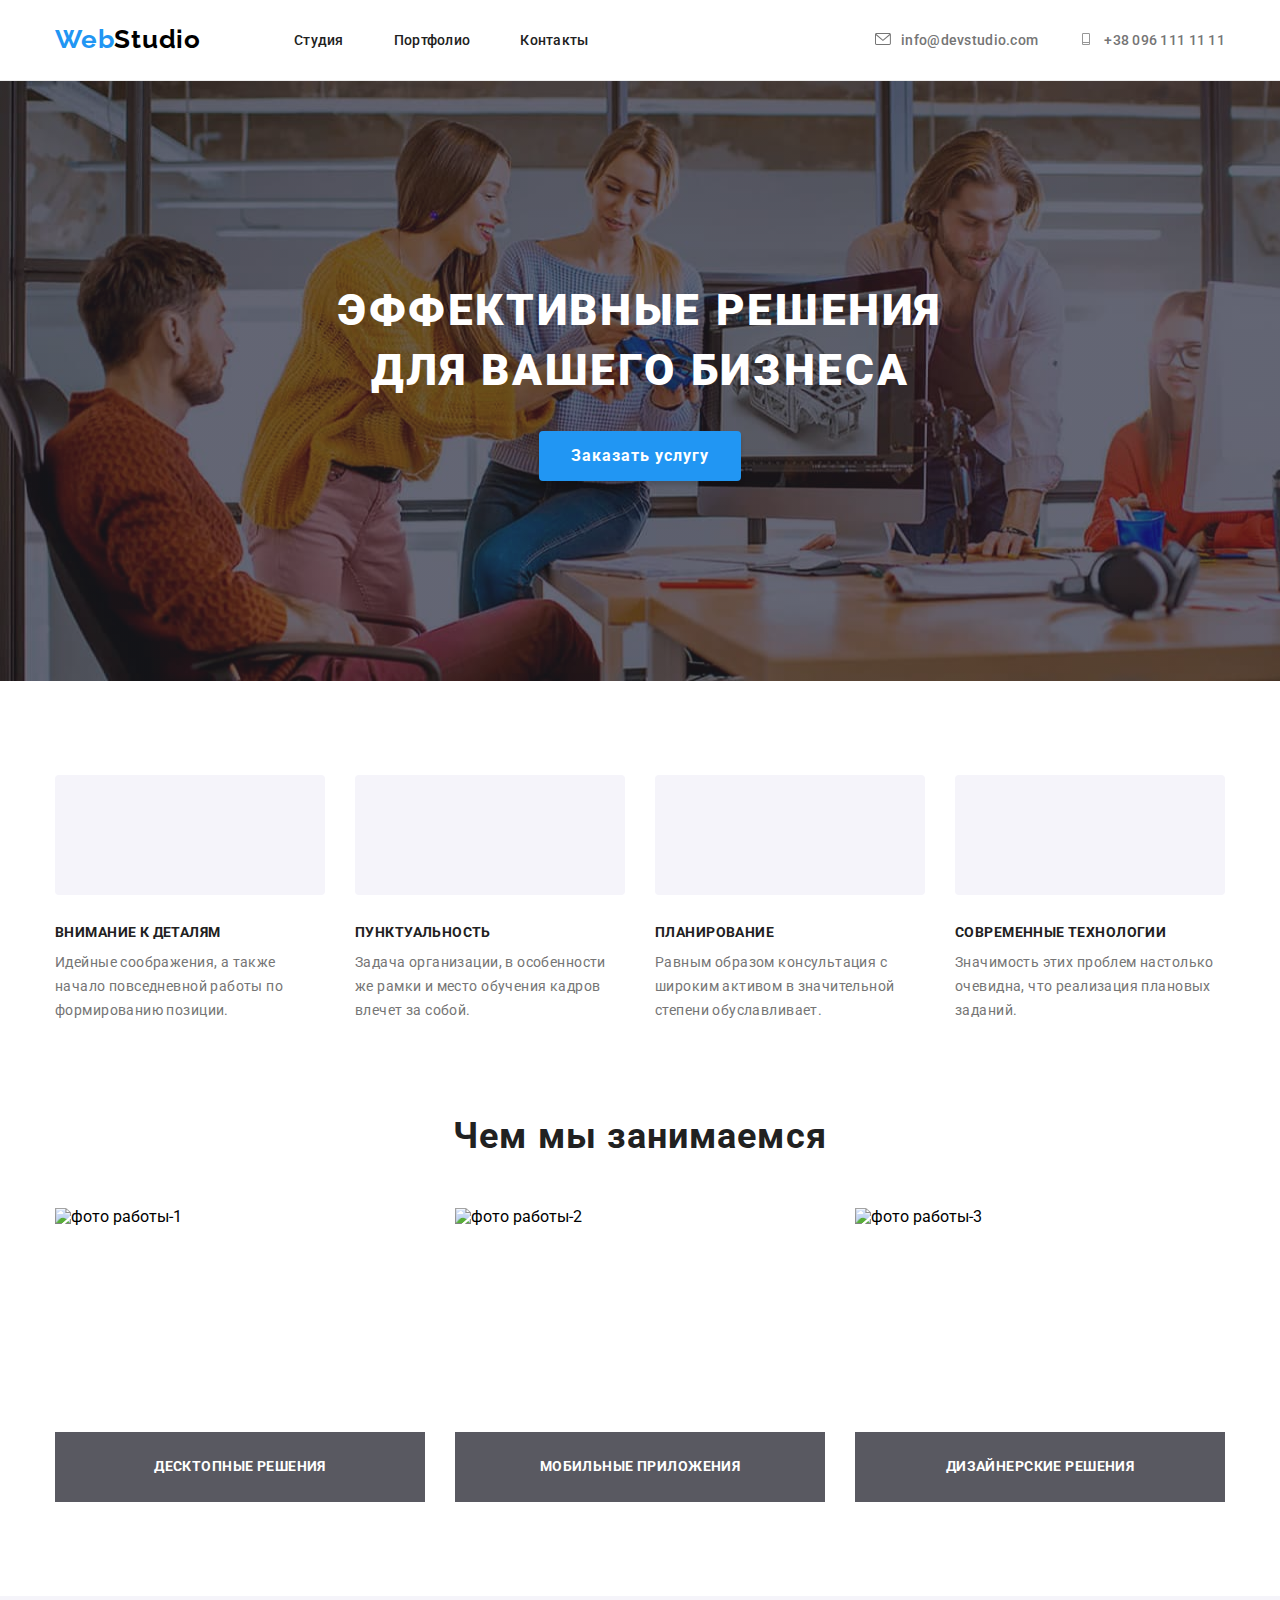
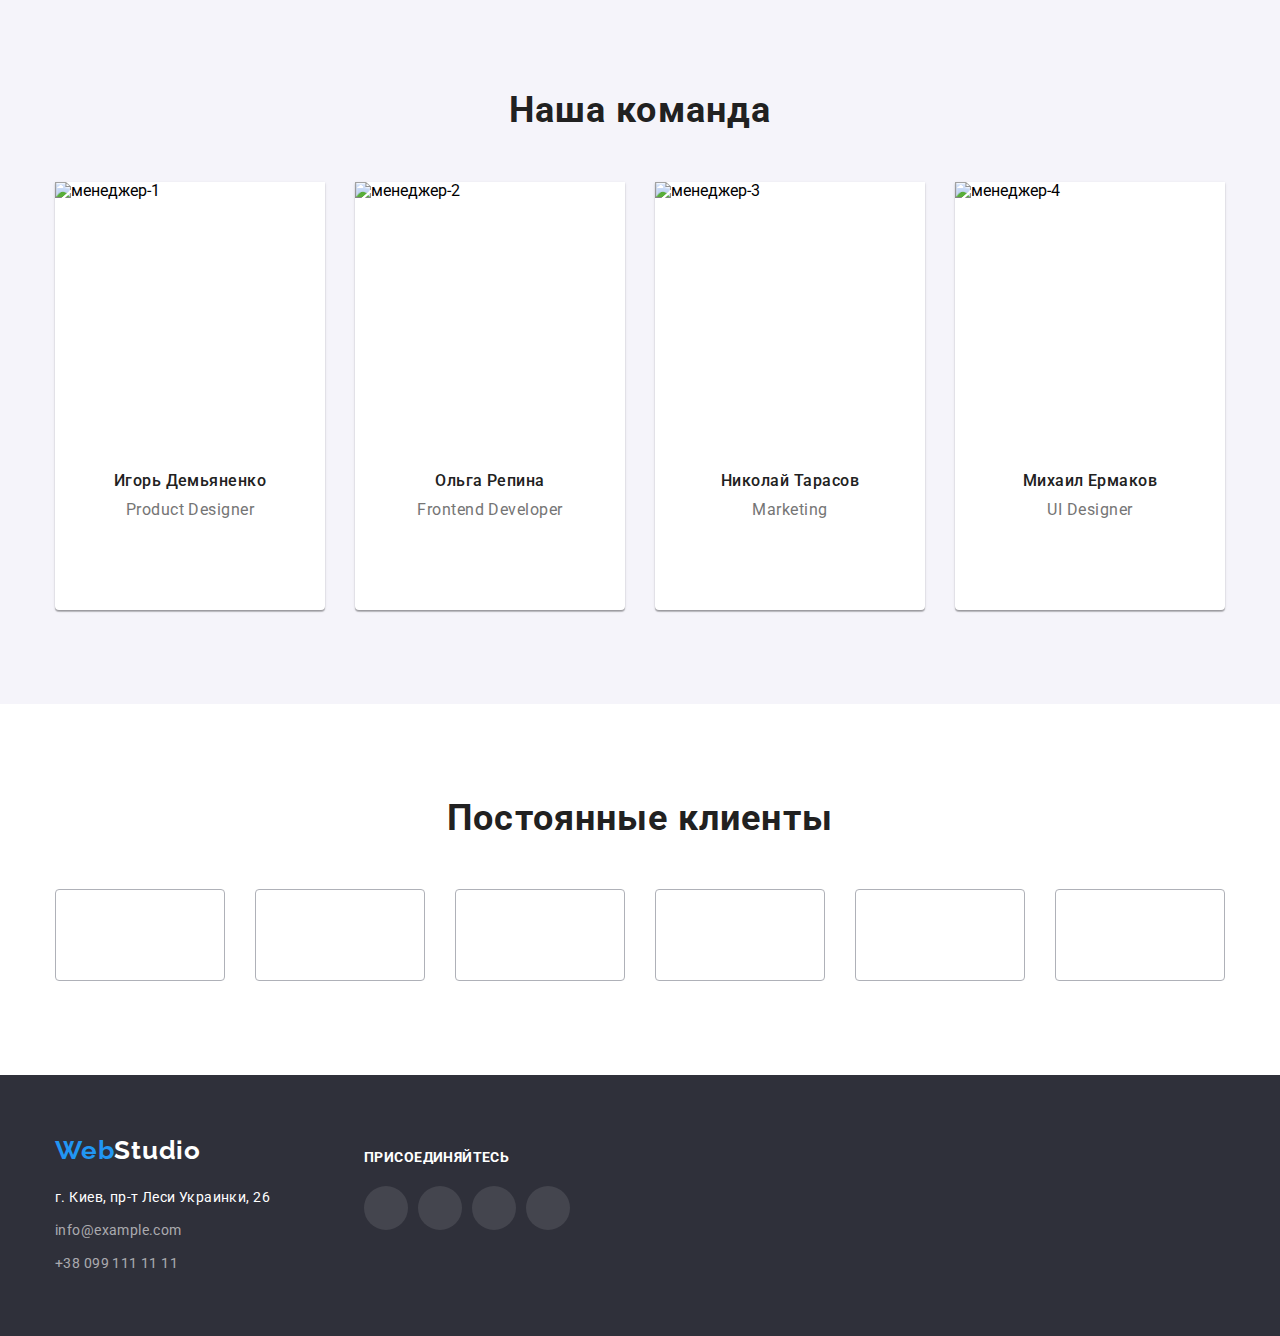
==== commit f06cb64b: "11111111111" ====
--- a/index.html
+++ b/index.html
@@ -66,7 +66,7 @@
      <section class="section1"> 
         <div class="hat container">
             <h1 class="section1-text"> Эффективные решения для вашего бизнеса</h1>
-            <button data-open-modal class="section1-button" type="button">Заказать услугу</button>
+            <button data-modal-open class="section1-button" type="button">Заказать услугу</button>
         </div>
      </section>
 
@@ -454,27 +454,35 @@
         </div>          
     </footer>
 
-    <div class="backdrop is-hidden" data-backdrop>
+    <div class="backdrop is-hidden" data-modal>
         <div class="modal">
-            <button data-close-modal class="section1-button" type="button">Закрыть</button>
+            <button data-modal-close class="backdrop-button" type="button">
+                <svg class="modal-close-icon" width="18" height="18">
+                    <use href="./image/vector/header/header_icons.svg#icon-close-modal">
+
+                    </use>
+                </svg>
+            </button>
+            
         </div>
     </div>
-    <script>
-        const refs = {
-            openModalBtn: document.querySelector("[data-open-modal]"),
-            closeModalBtn: document.querySelector("[data-close-modal]"),
-            backdrop: document.querySelector("[data-backdrop"),
-        };
-        refs.openModalBtn.addEventListener("click", toggleModal);
-        refs.closeModalBtn.addEventListener("click", toggleModal);
-        refs.backdrop.addEventListener("click", logBackdropClick);
-
-        function toggleModal() {
-            refs.backdrop.classList.toggle("is-hidden");
-        }
-        function logBackdropClick() {
-            console.log("Eto click v beckdrop");
-        }
+
+    <script src="./js/modal.js">
+        // const refs = {
+        //     openModalBtn: document.querySelector("[data-open-modal]"),
+        //     closeModalBtn: document.querySelector("[data-close-modal]"),
+        //     backdrop: document.querySelector("[data-backdrop"),
+        // };
+        // refs.openModalBtn.addEventListener("click", toggleModal);
+        // refs.closeModalBtn.addEventListener("click", toggleModal);
+        // refs.backdrop.addEventListener("click", logBackdropClick);
+
+        // function toggleModal() {
+        //     refs.backdrop.classList.toggle("is-hidden");
+        // }
+        // function logBackdropClick() {
+        //     console.log("Eto click v beckdrop");
+        // }
 
     </script>
 
--- a/css/styles.css
+++ b/css/styles.css
@@ -176,6 +176,7 @@
     letter-spacing: 0.02em;
     
     color: var(--primary-text-color-theme-light);
+    transition: color 250ms cubic-bezier(0.4, 0, 0.2, 1);
 }
 .menu-link:hover,
 .menu-link:focus,
@@ -189,6 +190,7 @@
 .adres-tel:hover,
 .adres-mail:focus,
 .adres-tel:focus {
+    
     color: var(--accent-color);
 }
 .mail-link, .tel-link {
@@ -199,12 +201,14 @@
     letter-spacing: 0.02em;
     
     color: var(--primary-text-title-color-theme-light);
+    transition: color 250ms cubic-bezier(0.4, 0, 0.2, 1);
 }
 
 .mail-link:hover .mail-list_icon,
 .mail-link:focus .mail-list_icon,
 .tel-link:hover .tel-list_icon,
 .tel-link:focus .tel-list_icon{
+    
     fill: #2196F3;
 }
 
@@ -244,11 +248,15 @@
     letter-spacing: 0.06em;
     box-shadow: 0px 4px 4px rgba(0, 0, 0, 0.15);
     border-radius: 4px;
+    
     background-color: #2196F3;
     color: var(--primary-text-color-theme-dark);
+    transition: color 250ms cubic-bezier(0.4, 0, 0.2, 1),
+        background-color 250ms cubic-bezier(0.4, 0, 0.2, 1);
 }
 .section1-button:hover,
 .section1-button:focus {
+    
     background-color:#188CE8;
     color: var(--primary-text-color-theme-dark);
 } 
@@ -304,7 +312,7 @@
 
 }
 .section4-naime {
-    /* margin-top: 30px; */
+   
     margin-bottom: 10px;
     font-weight: 500;
     font-size: 16px;
@@ -334,7 +342,6 @@
  .contacts {
      display: flex;
      justify-content: left;
-     /* align-items: center; */
  }
 
 .adres-link {
@@ -347,6 +354,7 @@
     letter-spacing: 0.03em;
     
     color: var(--primary-text-color-theme-dark);
+    transition: color 250ms cubic-bezier(0.4, 0, 0.2, 1);
 }
 .adres-list{
     margin-top: 20px;
@@ -361,6 +369,7 @@
     letter-spacing: 0.03em;
 
     color: rgba(255, 255, 255, 0.6);
+    transition: color 250ms cubic-bezier(0.4, 0, 0.2, 1);
 }
 .adres-item:not(:last-child){
     margin-bottom: 9px;
@@ -401,10 +410,14 @@
     padding-right: 22px;
     background: #F5F4FA;
     color: var(--primary-text-color-theme-light);
+    transition: color 250ms cubic-bezier(0.4, 0, 0.2, 1),
+            background 250ms cubic-bezier(0.4, 0, 0.2, 1),
+            box-shadow 250ms cubic-bezier(0.4, 0, 0.2, 1);
 }
 
 .portfolio-button:focus,
 .portfolio-button:hover {
+    
     color: var(--primary-text-color-theme-dark);
     background: #2196F3;
     box-shadow: 0px 3px 1px rgba(0, 0, 0, 0.1), 
@@ -429,11 +442,16 @@
     padding-left: 24px;
     padding-right: 24px;
 }
+.uslugi-box-bg{
+    transition: box-shadow 250ms cubic-bezier(0.4, 0, 0.2, 1);
+    width: 370px;
+}
 .uslugi-box-bg:hover,
 .uslugi-box-bg:focus {
-box-shadow: 0px 1px 1px rgba(0, 0, 0, 0.12),
- 0px 4px 4px rgba(0, 0, 0, 0.06), 
- 1px 4px 6px rgba(0, 0, 0, 0.16);
+    
+    box-shadow: 0px 1px 1px rgba(0, 0, 0, 0.12),
+    0px 4px 4px rgba(0, 0, 0, 0.06), 
+    1px 4px 6px rgba(0, 0, 0, 0.16);
 }
 .uslugi-list{
     flex-wrap: wrap;
@@ -458,6 +476,39 @@
     
     color: var(--primary-text-title-color-theme-light);
 }
+.uslugi-box-overlay{
+    position: relative;
+    overflow: hidden;
+}
+.uslugi-overlay{
+    position: absolute;
+    top: 0;
+    left: 0;  
+    width: 100%;
+    height: 100%;
+    overflow: auto;
+    transform: translate(0,100%);
+    transition: transform 250ms 
+    cubic-bezier(0.4, 0, 0.2, 1);
+
+    padding-top: 63px;
+    padding-bottom: 63px;
+    padding-left: 24px;
+    padding-right: 24px;
+    font-weight: 400;
+    font-size: 18px;
+    line-height: 1.56;
+
+    letter-spacing: 0.03em;
+
+    color: var(--primary-text-color-theme-dark);
+    background-color: rgba(33, 150, 243, 0.9);
+}
+.uslugi-link:hover .uslugi-overlay,
+.uslugi-link:focus .uslugi-overlay{
+    transform: translate(0,0);
+}
+
 
 /* svg */
 
@@ -476,6 +527,7 @@
     height: 44px;
     border-radius: 50%;
     background-color: #ffffff
+    transition: background-color 250ms cubic-bezier(0.4, 0, 0.2, 1);
 }
 .social-futer-list-item-link{
     display: flex;
@@ -511,35 +563,41 @@
     border: 1px solid #AFB1B8;
     border-radius: 4px;
     background-color: #ffffff
+    transition: border 250ms cubic-bezier(0.4, 0, 0.2, 1);
 }
 .mail-list_icon, 
 .tel-list_icon{
+    transition: fill 250ms cubic-bezier(0.4, 0, 0.2, 1);
     fill: #757575;
     margin-right: 10px;
 }
 .social-list_icon,
  .section5-list_icon{
+    transition: fill 250ms cubic-bezier(0.4, 0, 0.2, 1);
     fill: #afb1b8;
 }
 .social-futer-list-item-link:hover,
 .social-futer-list-item-link:focus,
 .social-list-item-link:hover,
 .social-list-item-link:focus{
-background-color: #2196F3;
+    
+    background-color: #2196F3;
 }
 .social-list-item-link:hover .social-list_icon,
 .social-list-item-link:focus .social-list_icon {
+    
     fill: #ffffff;
 
 }
 .section5-list-item-link:hover,
 .section5-list-item-link:focus {
-   
+    
     border: 1px solid #2196F3;
     border-radius: 4px;
 }
 .section5-list-item-link:hover .section5-list_icon,
 .section5-list-item-link:focus .section5-list_icon {
+    
     fill: #2196F3;
 
 }
@@ -552,12 +610,12 @@
     left: 0;
     width: 100%;
     height: 100%;
-    background-color: rgba(234, 98, 98, 0.5);
+    background-color: rgba(0, 0, 0, 0.2);
 }
 .backdrop.is-hidden {
     opacity: 0;
     pointer-events: none;
-    
+
 }
 .modal{
     position: absolute;
@@ -567,6 +625,28 @@
 
     background-color: #FFFFFF;
 
-    height: 400px;
-    width: 600px;
+    height: 581px;
+    width: 528px;
+    /* box-shadow: 0px 1px 3px rgba(0, 0, 0, 0.12),
+     0px 1px 1px rgba(0, 0, 0, 0.14),
+     0px 2px 1px rgba(0, 0, 0, 0.2); */
+    border-radius: 4px;
+}
+.backdrop-button{
+    position: absolute;
+    top: 8px;
+    right: 8px;
+
+    display: flex;
+    justify-content: center;
+    align-items: center;
+    height: 30px;
+    width: 30px;
+    border-radius: 50%;
+    background-color: transparent;
+    border: 1px solid rgba(0, 0, 0, 0.1);
+    /* box-shadow: 0px 1px 3px rgba(0, 0, 0, 0.12),
+     0px 1px 1px rgba(0, 0, 0, 0.14),
+      0px 2px 1px rgba(0, 0, 0, 0.2); */
+    padding: 0;
 }